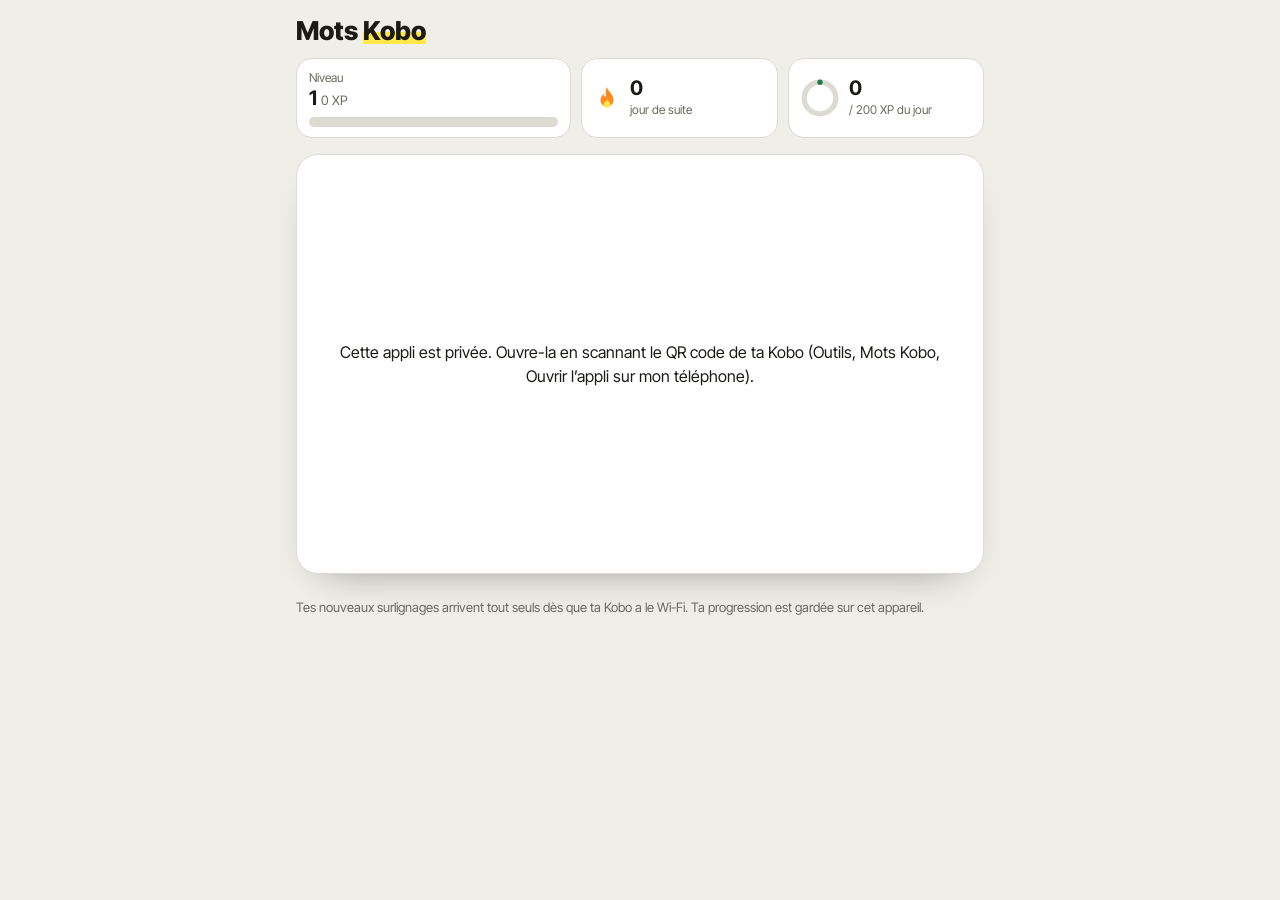
==== index.html @ 30775fd0 "Mots Kobo : index.html" ====
<!DOCTYPE html>
<html lang="fr">
<head>
<meta charset="utf-8">
<meta name="viewport" content="width=device-width, initial-scale=1, viewport-fit=cover">
<meta name="apple-mobile-web-app-capable" content="yes">
<meta name="theme-color" content="#ffe94a">
<meta name="apple-mobile-web-app-title" content="Mots Kobo">
<meta name="apple-mobile-web-app-status-bar-style" content="default">
<link rel="apple-touch-icon" href="icon-180.png">
<link rel="icon" href="icon-180.png">
<title>Mots Kobo</title>
<link rel="stylesheet" href="https://fonts.googleapis.com/css2?family=Literata:opsz,wght@7..72,400;7..72,700&family=Inter+Tight:wght@400;600;800&display=swap">
<style>
/* VOICE: joyeux et rapide, comme un jeu de poche
   IDEA: le feutre fluo du lecteur : chaque bonne réponse surligne un peu plus la page
   PICTURE: la carte de jeu en grand, barre d'XP comme un trait de surligneur
   COLOUR and TYPE: papier blanc, graphite, fluo jaune, vert/rouge pour juste/faux ; Literata + Inter Tight
   LAYOUT: en-tête niveau/série/objectif, tuiles de jeux, puis l'écran de jeu en plein */
:root{color-scheme:light dark;--bg:light-dark(#efeee9,#141412);--card:light-dark(#fff,#1f1f1c);--ink:light-dark(#1b1a17,#f1efe7);--soft:light-dark(#6b6960,#a19f95);--line:light-dark(#dcdad2,#34332e);--hl:light-dark(#ffe94a,#e6cf2a);--ok:light-dark(#1d7a4f,#5fd39a);--ko:light-dark(#c0362c,#ff8a80);--sh:0 18px 40px -26px rgba(0,0,0,.45)}
*{box-sizing:border-box;min-width:0;-webkit-tap-highlight-color:transparent}
body{margin:0;background:var(--bg);color:var(--ink);font:16px/1.5 "Inter Tight",system-ui,sans-serif;overflow-x:clip;padding:env(safe-area-inset-top) env(safe-area-inset-right) env(safe-area-inset-bottom) env(safe-area-inset-left)}
.wrap{max-width:720px;margin:0 auto;padding:18px 16px 40px}
button{font:inherit;color:inherit}
button:focus-visible,input:focus-visible{outline:3px solid var(--hl);outline-offset:2px}
.top{display:flex;align-items:center;gap:12px;margin-bottom:14px}
.logo{font:800 26px/1 "Inter Tight";margin:0;flex:1}.logo span{background:linear-gradient(transparent 55%,var(--hl) 55% 92%,transparent 92%)}
.home-btn{min-height:44px;padding:0 14px;border-radius:999px;border:1px solid var(--line);background:var(--card);cursor:pointer;font-weight:600}
.hud{display:grid;grid-template-columns:1.4fr 1fr 1fr;gap:10px;margin-bottom:16px}
.pill{background:var(--card);border:1px solid var(--line);border-radius:16px;padding:10px 12px;display:flex;align-items:center;gap:10px}
.pill b{font-size:20px;line-height:1}.pill small{display:block;color:var(--soft);font-size:12px}
.xpbar{height:10px;border-radius:6px;background:var(--line);overflow:hidden;margin-top:6px}.xpbar i{display:block;height:100%;background:var(--hl);border-radius:6px;transition:width .5s}
.ring{width:38px;height:38px;flex:none}
.banner{background:var(--hl);color:#1b1a17;border-radius:12px;padding:10px 14px;margin-bottom:14px;font-weight:600;font-size:14px}
.games{display:grid;grid-template-columns:repeat(2,minmax(0,1fr));gap:12px}
.game{position:relative;text-align:left;border:1px solid var(--line);background:var(--card);border-radius:20px;padding:18px 16px 16px;min-height:132px;cursor:pointer;box-shadow:var(--sh);display:flex;flex-direction:column;gap:6px}
.game svg{width:34px;height:34px}
.game b{font-size:19px}.game small{color:var(--soft);font-size:14px;line-height:1.35}
.game .tag{position:absolute;top:14px;right:14px;background:var(--ink);color:var(--bg);font-size:12px;font-weight:800;border-radius:999px;padding:3px 9px}
.game.big{grid-column:1/-1;background:var(--hl);color:#1b1a17;border-color:transparent;min-height:120px}
.game.big small{color:#4a4630}
.card{background:var(--card);border:1px solid var(--line);border-radius:22px;box-shadow:var(--sh);padding:clamp(18px,5vw,30px);min-height:420px;display:flex;flex-direction:column;gap:14px;position:relative;overflow:hidden}
.meta{display:flex;justify-content:space-between;gap:10px;color:var(--soft);font-size:13px;flex-wrap:wrap;align-items:center}
.word{font:700 clamp(34px,9vw,50px)/1.05 Literata,serif;margin:4px 0 0;display:flex;align-items:center;gap:10px;flex-wrap:wrap}
.fr-q{font:700 clamp(24px,6vw,32px)/1.2 "Inter Tight";margin:4px 0 0}
.say{display:inline-grid;place-items:center;width:44px;height:44px;border-radius:50%;border:1px solid var(--line);background:var(--card);cursor:pointer}
.ctx{font:400 17px/1.6 Literata,serif;margin:0}
mark{background:linear-gradient(transparent 12%,var(--hl) 12% 90%,transparent 90%);color:#1b1a17;padding:0 2px}
.blank{display:inline-block;min-width:4.5em;border-bottom:2px solid var(--ink)}
.opts{display:grid;gap:8px}
.opt{text-align:left;font-size:16px;line-height:1.35;padding:13px 16px;min-height:50px;border-radius:14px;border:1px solid var(--line);background:var(--card);cursor:pointer;transition:transform .08s}
.opt:active{transform:scale(.98)}
.opt.right{border-color:var(--ok);box-shadow:inset 0 0 0 2px var(--ok);background:color-mix(in srgb,var(--ok) 12%,var(--card))}
.opt.wrong{border-color:var(--ko);box-shadow:inset 0 0 0 2px var(--ko);animation:shake .3s}
@keyframes shake{25%{transform:translateX(-5px)}75%{transform:translateX(5px)}}
.btn{min-height:50px;padding:0 18px;border-radius:999px;border:1px solid var(--line);background:var(--card);cursor:pointer;font-weight:600;font-size:16px;flex:1 1 140px}
.btn.main{background:var(--ink);color:var(--bg);border-color:var(--ink)}
.btn.good{border-color:var(--ok);color:var(--ok)}.btn.bad{border-color:var(--ko);color:var(--ko)}
.row{display:flex;gap:10px;flex-wrap:wrap;margin-top:auto}
.back{border-top:1px dashed var(--line);padding-top:12px}
.ici{font:700 21px/1.3 "Inter Tight";margin:0 0 6px}.ici small{display:block;font:600 12px "Inter Tight";color:var(--soft);margin-bottom:2px}
.senses{margin:0;padding-left:18px;color:var(--soft);font-size:15px}.senses i{color:var(--ink)}
.timer{height:8px;border-radius:5px;background:var(--line);overflow:hidden}.timer i{display:block;height:100%;background:var(--ink);transition:width .25s linear}
.combo{font-weight:800;font-size:15px;padding:3px 10px;border-radius:999px;background:var(--hl);color:#1b1a17}
.big-n{font:800 clamp(56px,16vw,88px)/1 "Inter Tight";margin:0;text-align:center}
.center{text-align:center}
.pairs{display:grid;grid-template-columns:repeat(2,minmax(0,1fr));gap:10px}
.tile{min-height:64px;padding:10px 12px;border-radius:14px;border:1px solid var(--line);background:var(--card);cursor:pointer;font-size:15px;line-height:1.25;transition:opacity .3s,transform .3s}
.tile.en{font:700 18px Literata,serif}
.tile.sel{box-shadow:inset 0 0 0 3px var(--ink)}
.tile.gone{opacity:0;transform:scale(.85);pointer-events:none}
.tile.miss{animation:shake .3s;box-shadow:inset 0 0 0 2px var(--ko)}
.dots{display:inline-flex;gap:3px}.dots i{width:7px;height:7px;border-radius:50%;background:var(--line)}.dots i.on{background:var(--ink)}
.search{width:100%;font:16px "Inter Tight";min-height:48px;padding:0 14px;border-radius:14px;border:1px solid var(--line);background:var(--card);color:var(--ink);margin-bottom:10px}
details.item{background:var(--card);border:1px solid var(--line);border-radius:14px;padding:12px 16px;margin-bottom:8px}
details.item summary{cursor:pointer;display:flex;justify-content:space-between;gap:12px;align-items:baseline;list-style:none}
details.item summary::-webkit-details-marker{display:none}
details.item summary b{font:700 18px Literata,serif}details.item summary span{color:var(--soft);font-size:14px;text-align:right}
.missed{margin:0;padding:0;list-style:none;text-align:left}.missed li{padding:6px 0;border-bottom:1px solid var(--line)}
.foot{color:var(--soft);font-size:13px;margin-top:24px}
.fx{position:fixed;inset:0;pointer-events:none;overflow:hidden;z-index:9}
.fx i{position:absolute;top:-12px;width:9px;height:14px;border-radius:2px;animation:fall 1.6s ease-in forwards}
@keyframes fall{to{transform:translateY(105vh) rotate(540deg);opacity:.8}}
.float{position:absolute;right:20px;top:16px;font-weight:800;color:var(--ok);animation:up .8s ease-out forwards}
@keyframes up{from{opacity:1;transform:none}to{opacity:0;transform:translateY(-28px)}}
@media(max-width:420px){.hud{grid-template-columns:1fr 1fr}.hud .pill:first-child{grid-column:1/-1}}
@media(prefers-reduced-motion:reduce){*{animation:none!important;transition:none!important}}
</style>
</head>
<body>
<div class="wrap">
  <div class="top"><h1 class="logo">Mots <span>Kobo</span></h1><button class="home-btn" id="home" hidden>Accueil</button></div>
  <div id="banner"></div>
  <div class="hud" id="hud"></div>
  <main id="view"><div class="card"><p class="center" style="margin:auto">Chargement de tes mots…</p></div></main>
  <p class="foot" id="foot">Tes nouveaux surlignages arrivent tout seuls dès que ta Kobo a le Wi-Fi. Ta progression est gardée sur cet appareil.</p>
</div>
<div class="fx" id="fx"></div>
<script>
{
const ICO={
 say:'<svg width="20" height="20" viewBox="0 0 24 24" fill="none" stroke="currentColor" stroke-width="2" stroke-linecap="round"><path d="M4 9v6h4l5 4V5L8 9z" fill="currentColor"/><path d="M16.5 8.5a5 5 0 0 1 0 7M19 6a8.5 8.5 0 0 1 0 12"/></svg>',
 bolt:'<svg viewBox="0 0 24 24"><path d="M13 2 4 14h7l-1 8 9-12h-7z" fill="currentColor"/></svg>',
 pairs:'<svg viewBox="0 0 24 24" fill="none" stroke="currentColor" stroke-width="2"><rect x="3" y="4" width="8" height="11" rx="2"/><rect x="13" y="9" width="8" height="11" rx="2" fill="var(--hl)"/></svg>',
 gap:'<svg viewBox="0 0 24 24" fill="none" stroke="currentColor" stroke-width="2" stroke-linecap="round"><path d="M3 7h6M15 7h6M3 12h4M17 12h4M3 17h18"/><path d="M9 12h6" stroke="var(--hl)" stroke-width="4"/></svg>',
 cards:'<svg viewBox="0 0 24 24" fill="none" stroke="currentColor" stroke-width="2"><rect x="4" y="6" width="14" height="14" rx="2"/><path d="M8 3h11a2 2 0 0 1 2 2v11"/></svg>',
 list:'<svg viewBox="0 0 24 24" fill="none" stroke="currentColor" stroke-width="2" stroke-linecap="round"><path d="M8 6h13M8 12h13M8 18h13M3 6h.01M3 12h.01M3 18h.01"/></svg>',
 flame:'<svg width="26" height="26" viewBox="0 0 24 24"><path d="M12 2c1 4 6 6 6 12a6 6 0 0 1-12 0c0-3 2-5 3-6 0 2 1 3 2 3 0-3-1-6 1-9z" fill="#ff8a1f"/><path d="M12 13c1 2 3 3 3 5a3 3 0 0 1-6 0c0-1 1-2 1-3 1 1 2 0 2-2z" fill="#ffe94a"/></svg>'
};
const DAY=864e5,GAPS=[0,1,2,4,8,16,32],GOAL=200,LS='motsKobo.v2';
let WORDS=[],PROG={},ST={xp:0,days:{},best:{}},offline=false;
const $=id=>document.getElementById(id),view=$('view');
const esc=s=>String(s??'').replace(/[&<>"]/g,c=>({'&':'&amp;','<':'&lt;','>':'&gt;','"':'&quot;'}[c]));
const shuffle=a=>{a=a.slice();for(let i=a.length-1;i>0;i--){const j=Math.floor(Math.random()*(i+1));[a[i],a[j]]=[a[j],a[i]]}return a};
const today=()=>new Date().toISOString().slice(0,10);
const fmtD=d=>{try{return new Date(d).toLocaleDateString('fr-FR',{day:'numeric',month:'short'})}catch(e){return d}};
const P=w=>PROG[w.w]||{box:0,due:0};
const mean=w=>w.i||(w.t&&w.t[0]?w.t[0][1]:'?');
const ctxHTML=(w,blank)=>w.c?esc(w.c).replace(/&lt;&lt;(.*?)&gt;&gt;/,(m,x)=>blank?'<span class="blank">&nbsp;</span>':'<mark>'+x+'</mark>'):'<i style="color:var(--soft)">Phrase pas encore retrouvée.</i>';
const dots=b=>'<span class="dots">'+[1,2,3,4,5,6].map(i=>'<i class="'+(i<=b?'on':'')+'"></i>').join('')+'</span>';
function speak(t){try{const u=new SpeechSynthesisUtterance(t);u.lang='en-GB';u.rate=.9;speechSynthesis.cancel();speechSynthesis.speak(u)}catch(e){}}
/* ---------- stockage : Kobo d'abord, copie locale en secours ---------- */
function local(k,v){try{if(v===undefined)return JSON.parse(localStorage.getItem(LS+k)||'null');localStorage.setItem(LS+k,JSON.stringify(v))}catch(e){return null}}
function setOffline(b){offline=b;$('banner').innerHTML=b?'<div class="banner">Hors connexion : tu joues avec tes mots enregistrés.</div>':''}
const saveStats=()=>local('stats',ST);
const send=()=>{};
function setProg(w,good){const p=P(w),b=good?Math.min(p.box+1,6):0;PROG[w.w]={box:b,due:good?Date.now()+GAPS[b]*DAY:Date.now()};local('prog',PROG)}
/* ---------- XP, niveaux, série ---------- */
const level=xp=>Math.floor(Math.sqrt(xp/40))+1, lvlXP=l=>40*(l-1)**2;
function streak(){let n=0,d=new Date();if(!ST.days[today()])d=new Date(Date.now()-DAY);while(ST.days[d.toISOString().slice(0,10)]){n++;d=new Date(d-DAY)}return n}
function gain(n,el){const before=level(ST.xp);ST.xp+=n;ST.days[today()]=(ST.days[today()]||0)+n;saveStats();hud();
  if(el){const f=document.createElement('span');f.className='float';f.textContent='+'+n;el.appendChild(f);setTimeout(()=>f.remove(),800)}
  if(level(ST.xp)>before)confetti('Niveau '+level(ST.xp)+' !')}
function confetti(msg){const fx=$('fx'),cols=['#ffe94a','#ff8a1f','#5fd39a','#6aa8ff','#ff6b9a'];for(let i=0;i<60;i++){const c=document.createElement('i');c.style.left=Math.random()*100+'vw';c.style.background=cols[i%5];c.style.animationDelay=Math.random()*.4+'s';fx.appendChild(c);setTimeout(()=>c.remove(),2200)}
  if(msg){const b=document.createElement('div');b.className='banner';b.style.cssText='position:fixed;left:50%;top:20px;transform:translateX(-50%);z-index:10;box-shadow:var(--sh)';b.textContent=msg;document.body.appendChild(b);setTimeout(()=>b.remove(),2200)}}
function hud(){const xp=ST.xp,l=level(xp),a=lvlXP(l),b=lvlXP(l+1),pc=Math.round((xp-a)/(b-a)*100),dt=ST.days[today()]||0,g=Math.min(dt/GOAL,1);
  const C=2*Math.PI*15;
  $('hud').innerHTML='<div class="pill"><div style="flex:1"><small>Niveau</small><b>'+l+'</b> <span style="color:var(--soft);font-size:13px">'+xp+' XP</span><div class="xpbar"><i style="width:'+pc+'%"></i></div></div></div>'+
   '<div class="pill">'+ICO.flame+'<div><b>'+streak()+'</b><small>jour'+(streak()>1?'s':'')+' de suite</small></div></div>'+
   '<div class="pill"><svg class="ring" viewBox="0 0 36 36"><circle cx="18" cy="18" r="15" fill="none" stroke="var(--line)" stroke-width="5"/><circle cx="18" cy="18" r="15" fill="none" stroke="var(--ok)" stroke-width="5" stroke-linecap="round" stroke-dasharray="'+(C*g)+' '+C+'" transform="rotate(-90 18 18)"/></svg><div><b>'+Math.min(dt,GOAL)+'</b><small>/ '+GOAL+' XP du jour</small></div></div>'}
/* ---------- accueil ---------- */
function home(){$('home').hidden=true;hud();const due=WORDS.filter(w=>P(w).due<=Date.now()).length;
  const tiles=[['flash','big',ICO.bolt,'Défi éclair','60 secondes, un max de bonnes réponses. Les séries font monter le multiplicateur.',ST.best.flash?'Record '+ST.best.flash:''],
   ['pairs','',ICO.pairs,'Paires','Associe 5 mots à leur traduction, le plus vite possible.',ST.best.pairs?'Record '+ST.best.pairs+' s':''],
   ['cloze','',ICO.gap,'Phrase à trous','Retrouve le mot dans la phrase de ton livre.',''],
   ['cards','',ICO.cards,'Fiches','Révision espacée : les mots ratés reviennent plus souvent.',due?due+' à revoir':''],
   ['list','',ICO.list,'Mes mots',WORDS.length+' mots de tes livres, avec recherche.','']];
  view.innerHTML='<div class="games">'+tiles.map(t=>'<button class="game '+t[1]+'" data-g="'+t[0]+'">'+t[2]+'<b>'+t[3]+'</b><small>'+t[4]+'</small>'+(t[5]?'<span class="tag">'+t[5]+'</span>':'')+'</button>').join('')+'</div>';
  view.querySelectorAll('.game').forEach(b=>b.onclick=()=>GAMES[b.dataset.g]());}
function inGame(){$('home').hidden=false;try{window.scrollTo(0,0)}catch(e){}}
$('home').onclick=()=>{stopTimers();home()};
let timers=[];const stopTimers=()=>{timers.forEach(clearInterval);timers=[]};
const weak=()=>{const a=shuffle(WORDS);a.sort((x,y)=>P(x).box-P(y).box);return a};
const pick=(n=15)=>{const a=weak();return a[Math.floor(Math.random()*Math.min(n,a.length))]};
function backHTML(w){return '<div class="back"><p class="ici"><small>Sens ici</small>'+esc(mean(w))+'</p>'+(w.t&&w.t.length?'<ul class="senses">'+w.t.map(t=>'<li><i>'+esc(t[0])+'</i> · '+esc(t[1])+'</li>').join('')+'</ul>':'')+'</div>'}
/* ---------- Défi éclair ---------- */
function flash(){inGame();let left=60,score=0,combo=0,missed=[],t0=Date.now(),cur;
  const mult=()=>combo>=6?3:combo>=3?2:1;
  function q(){cur=pick(25);const dir=Math.random()<.6?'en':'fr';const others=shuffle(WORDS.filter(x=>x.w.toLowerCase()!==cur.w.toLowerCase()&&mean(x)!==mean(cur))).slice(0,3);const opts=shuffle([cur,...others]);
    view.innerHTML='<div class="card"><div class="timer"><i id="tb" style="width:'+(left/60*100)+'%"></i></div><div class="meta"><span id="tl">'+left+' s</span><span>'+(mult()>1?'<span class="combo">x'+mult()+'</span> ':'')+'<b id="sc">'+score+'</b> pts</span></div>'+
     (dir==='en'?'<p class="word">'+esc(cur.w)+'</p><p class="ctx" style="color:var(--soft);font-size:15px">Quel est le sens ?</p>':'<p class="fr-q">'+esc(mean(cur))+'</p><p class="ctx" style="color:var(--soft);font-size:15px">Quel mot anglais ?</p>')+
     '<div class="opts">'+opts.map((o,i)=>'<button class="opt" data-i="'+i+'">'+esc(dir==='en'?mean(o):o.w)+'</button>').join('')+'</div></div>';
    view.querySelectorAll('.opt').forEach(b=>b.onclick=()=>{if(view.querySelector('.opt.right'))return;const good=opts[+b.dataset.i]===cur;
      view.querySelectorAll('.opt').forEach(x=>{if(opts[+x.dataset.i]===cur)x.classList.add('right')});
      if(good){combo++;const pts=10*mult();score+=pts;gain(pts,view.querySelector('.card'))}else{combo=0;b.classList.add('wrong');left=Math.max(0,left-3);missed.push(cur)}
      setProg(cur,good);setTimeout(()=>left>0&&q(),good?350:900)})}
  q();
  timers.push(setInterval(()=>{left=Math.max(0,60-Math.floor((Date.now()-t0)/1000)-missed.length*3);const tb=$('tb'),tl=$('tl');if(tb)tb.style.width=(left/60*100)+'%';if(tl)tl.textContent=left+' s';if(left<=0){stopTimers();end()}},250));
  function end(){const rec=score>(ST.best.flash||0);if(rec){ST.best.flash=score;saveStats();confetti('Nouveau record !')}
    const uniq=[...new Map(missed.map(w=>[w.w,w])).values()];
    view.innerHTML='<div class="card center"><p style="color:var(--soft);margin:0">Score</p><p class="big-n">'+score+'</p><p style="margin:0">'+(rec?'Nouveau record !':'Record : '+(ST.best.flash||0))+'</p>'+
     (uniq.length?'<p class="ici" style="margin-top:10px"><small>À revoir</small></p><ul class="missed">'+uniq.map(w=>'<li><b>'+esc(w.w)+'</b> · '+esc(mean(w))+'</li>').join('')+'</ul>':'<p>Aucune erreur, bravo.</p>')+
     '<div class="row"><button class="btn" id="hm">Accueil</button><button class="btn main" id="re">Rejouer</button></div></div>';
    $('re').onclick=flash;$('hm').onclick=home}}
/* ---------- Paires ---------- */
function pairs(){inGame();const set=[];for(const w of weak()){if(set.length>=5)break;if(!set.some(s=>mean(s)===mean(w)||s.w.toLowerCase()===w.w.toLowerCase()))set.push(w)}
  const L=shuffle(set),R=shuffle(set);let sel=null,done=0,errors=0;const t0=Date.now();
  view.innerHTML='<div class="card"><div class="meta"><span>Touche un mot puis sa traduction</span><span id="pt">0 s</span></div><div class="pairs">'+
   L.map((w,i)=>'<button class="tile en" data-s="L" data-i="'+i+'">'+esc(w.w)+'</button><button class="tile" data-s="R" data-i="'+i+'">'+esc(mean(R[i]))+'</button>').join('')+'</div></div>';
  timers.push(setInterval(()=>{const e=$('pt');if(e)e.textContent=Math.floor((Date.now()-t0)/1000)+' s'},500));
  view.querySelectorAll('.tile').forEach(t=>t.onclick=()=>{
    if(!sel||sel.dataset.s===t.dataset.s){view.querySelectorAll('.tile.sel').forEach(x=>x.classList.remove('sel'));sel=t;t.classList.add('sel');if(t.dataset.s==='L')speak(L[+t.dataset.i].w);return}
    const a=sel.dataset.s==='L'?L[+sel.dataset.i]:R[+sel.dataset.i],b=t.dataset.s==='L'?L[+t.dataset.i]:R[+t.dataset.i];
    if(a===b){[sel,t].forEach(x=>x.classList.add('gone'));done++;gain(10,view.querySelector('.card'));setProg(a,true)}
    else{errors++;[sel,t].forEach(x=>{x.classList.add('miss');setTimeout(()=>x.classList.remove('miss'),400)});setProg(a,false)}
    sel.classList.remove('sel');sel=null;
    if(done===set.length){stopTimers();const s=Math.max(1,Math.round((Date.now()-t0)/1000)),rec=ST.best.pairs==null||s<ST.best.pairs;if(rec){ST.best.pairs=s;saveStats()}confetti(rec?'Record : '+s+' s':'');
      setTimeout(()=>{view.innerHTML='<div class="card center"><p style="color:var(--soft);margin:0">Temps</p><p class="big-n">'+s+' s</p><p>'+errors+' erreur'+(errors>1?'s':'')+(rec?' · nouveau record !':' · record '+ST.best.pairs+' s')+'</p><ul class="missed">'+set.map(w=>'<li><b>'+esc(w.w)+'</b> · '+esc(mean(w))+'</li>').join('')+'</ul><div class="row"><button class="btn" id="hm">Accueil</button><button class="btn main" id="re">Rejouer</button></div></div>';$('re').onclick=pairs;$('hm').onclick=home},500)}})}
/* ---------- Phrase à trous ---------- */
function cloze(){inGame();const pool=weak().filter(w=>w.c);if(pool.length<4)return list();const w=pool[Math.floor(Math.random()*Math.min(12,pool.length))];
  const others=shuffle(pool.filter(x=>x.w.toLowerCase()!==w.w.toLowerCase())).slice(0,3),opts=shuffle([w,...others]);
  view.innerHTML='<div class="card"><div class="meta"><span>'+esc(w.b)+'</span>'+dots(P(w).box)+'</div><p class="ici"><small>Quel mot manque ? Indice : '+esc(mean(w))+'</small></p><p class="ctx" id="cx">'+ctxHTML(w,true)+'</p><div class="opts">'+opts.map((o,i)=>'<button class="opt" data-i="'+i+'">'+esc(o.w)+'</button>').join('')+'</div><div id="af"></div></div>';
  view.querySelectorAll('.opt').forEach(b=>b.onclick=()=>{if(view.querySelector('.opt.right'))return;const good=opts[+b.dataset.i]===w;
    view.querySelectorAll('.opt').forEach(x=>{if(opts[+x.dataset.i]===w)x.classList.add('right')});if(!good)b.classList.add('wrong');else gain(10,view.querySelector('.card'));
    setProg(w,good);$('cx').innerHTML=ctxHTML(w);speak(w.w);
    $('af').innerHTML=backHTML(w)+'<div class="row" style="margin-top:12px"><button class="btn main" id="nx">Suivante</button></div>';$('nx').onclick=cloze})}
/* ---------- Fiches (révision espacée) ---------- */
let queue=[];
function cards(){inGame();queue=shuffle(WORDS.filter(w=>P(w).due<=Date.now())).sort((a,b)=>P(a).box-P(b).box);card()}
function card(flipped){
  if(!queue.length){view.innerHTML='<div class="card center"><p class="big-n">✓</p><p>Tout est revu pour aujourd’hui.</p><div class="row"><button class="btn" id="hm">Accueil</button><button class="btn main" id="mo">10 fiches de plus</button></div></div>';$('hm').onclick=home;$('mo').onclick=()=>{queue=weak().slice(0,10);card()};return}
  const w=queue[0];
  view.innerHTML='<div class="card"><div class="meta"><span>'+esc(w.b)+' · '+fmtD(w.d)+'</span>'+dots(P(w).box)+'</div><p class="word">'+esc(w.w)+' <button class="say" aria-label="Écouter">'+ICO.say+'</button></p><p class="ctx">'+ctxHTML(w)+'</p>'+
   (flipped?backHTML(w)+'<div class="row"><button class="btn bad" id="no">Je ne savais pas</button><button class="btn good" id="yes">Je savais</button></div>':'<div class="row"><button class="btn main" id="sh">Voir la traduction</button></div>')+
   '<small style="color:var(--soft)">'+queue.length+' fiche'+(queue.length>1?'s':'')+'</small></div>';
  view.querySelector('.say').onclick=()=>speak(w.w);
  if(!flipped){$('sh').onclick=()=>card(true);return}
  $('yes').onclick=()=>{setProg(w,true);gain(5,view.querySelector('.card'));queue.shift();card()};
  $('no').onclick=()=>{setProg(w,false);queue.push(queue.shift());card()}}
/* ---------- Liste ---------- */
function list(){inGame();view.innerHTML='<input class="search" id="q" type="search" placeholder="Chercher un mot ou une traduction"><div id="it"></div>';
  const draw=s=>{s=s.toLowerCase();const r=WORDS.filter(w=>!s||(w.w+' '+mean(w)+' '+(w.t||[]).map(t=>t[1]).join(' ')).toLowerCase().includes(s));
    $('it').innerHTML=r.map(w=>'<details class="item"><summary><b>'+esc(w.w)+'</b><span>'+esc(mean(w))+'<br>'+dots(P(w).box)+'</span></summary><p class="ctx" style="margin:10px 0">'+ctxHTML(w)+'</p>'+backHTML(w)+'<p class="meta">'+esc(w.b)+' · '+fmtD(w.d)+'</p></details>').join('')||'<p style="color:var(--soft)">Aucun mot.</p>'};
  $('q').oninput=e=>draw(e.target.value);draw('')}
const GAMES={flash,pairs,cloze,cards,list};
/* ---------- démarrage ---------- */
const obj=x=>x&&!Array.isArray(x)&&typeof x==='object'?x:{};
function source(){const h=location.hostname,m=h.match(/^([^.]+)\.github\.io$/i),repo=location.pathname.split('/').filter(Boolean)[0];
  return m&&repo?'https://api.github.com/repos/'+m[1]+'/'+repo+'/contents/words.enc':'words.enc'}
/* clé : dans l'adresse (#k=…), copiée dans l'appareil */
function getKey(){const m=location.hash.match(/k=([A-Za-z0-9_-]+)/);return m?m[1]:local('key')}
const b64=s=>Uint8Array.from(atob(s),c=>c.charCodeAt(0));
const b64u=s=>b64(s.replace(/-/g,'+').replace(/_/g,'/')+'='.repeat((4-s.length%4)%4));
const enc=new TextEncoder();
const cat=(...a)=>{const o=new Uint8Array(a.reduce((n,x)=>n+x.length,0));let i=0;for(const x of a){o.set(x,i);i+=x.length}return o};
async function hmac(k,d){const key=await crypto.subtle.importKey('raw',k,{name:'HMAC',hash:'SHA-256'},false,['sign']);return new Uint8Array(await crypto.subtle.sign('HMAC',key,d))}
const hex=b=>[...b].map(x=>x.toString(16).padStart(2,'0')).join('');
async function decrypt(box,keyStr){const K=b64u(keyStr),N=b64(box.n),C=b64(box.c),Ke=await hmac(K,enc.encode('enc')),Km=await hmac(K,enc.encode('mac'));
  if(hex(await hmac(Km,cat(N,C)))!==box.m)throw new Error('cle');
  const n=Math.ceil(C.length/32),ks=await Promise.all(Array.from({length:n},(_,i)=>hmac(Ke,cat(N,new Uint8Array([i>>>24&255,i>>>16&255,i>>>8&255,i&255])))));
  const P=new Uint8Array(C.length);for(let i=0;i<C.length;i++)P[i]=C[i]^ks[i>>5][i&31];
  const txt=P[0]===0x1f&&P[1]===0x8b?await new Response(new Blob([P]).stream().pipeThrough(new DecompressionStream('gzip'))).text():new TextDecoder().decode(P);return JSON.parse(txt)}
let badKey=false;
async function fetchWords(){const key=getKey();if(!key){badKey=true;throw 0}
  const u=source(),api=u.startsWith('http');let r=await fetch(u+(api?'?t='+Date.now():''),{cache:'no-store',headers:api?{Accept:'application/vnd.github.raw+json'}:{}});
  if(!r.ok)r=await fetch('words.enc?t='+Date.now(),{cache:'no-store'});if(!r.ok)throw 0;
  const box=await r.json();try{const d=await decrypt(box,key);local('key',key);return d}catch(e){badKey=true;throw e}}
let lastCount=(local('words')||[]).length;
async function load(quiet){
  PROG=obj(local('prog'));const ls=obj(local('stats'));ST={xp:ls.xp||0,days:obj(ls.days),best:obj(ls.best)};
  badKey=false;try{const d=await fetchWords();const ws=(d.words||[]).filter(w=>w&&w.w);if(!ws.length&&WORDS.length)throw 0;
    const added=lastCount&&ws.length>lastCount?ws.length-lastCount:0;WORDS=ws;lastCount=ws.length;local('words',WORDS);setOffline(false);
    if(d.updated)$('foot').textContent='Mots mis à jour le '+new Date(d.updated).toLocaleString('fr-FR',{day:'numeric',month:'long',hour:'2-digit',minute:'2-digit'})+' depuis ta Kobo. Ta progression est gardée sur cet appareil.';
    if(added)confetti(added+' nouveau'+(added>1?'x':'')+' mot'+(added>1?'s':'')+' !')}
  catch(e){if(!WORDS.length&&!badKey){WORDS=local('words')||[];lastCount=WORDS.length}if(!badKey||WORDS.length)setOffline(true)}
  if(quiet&&!$('home').hidden)return;
  if(!WORDS.length){view.innerHTML='<div class="card center"><p style="margin:auto">'+(badKey?'Cette appli est privée. Ouvre-la en scannant le QR code de ta Kobo (Outils, Mots Kobo, Ouvrir l’appli sur mon téléphone).':'Tes mots arrivent : la toute première fois, GitHub met une minute à tout mettre en ligne. Rouvre l’appli dans un instant.')+'</p></div>';hud();return}
  home()}
document.addEventListener('visibilitychange',()=>{if(document.visibilityState==='visible')load(true)});
if('serviceWorker' in navigator){try{navigator.serviceWorker.register('sw.js').catch(()=>{})}catch(e){}}
load();
}
</script>
</body>
</html>
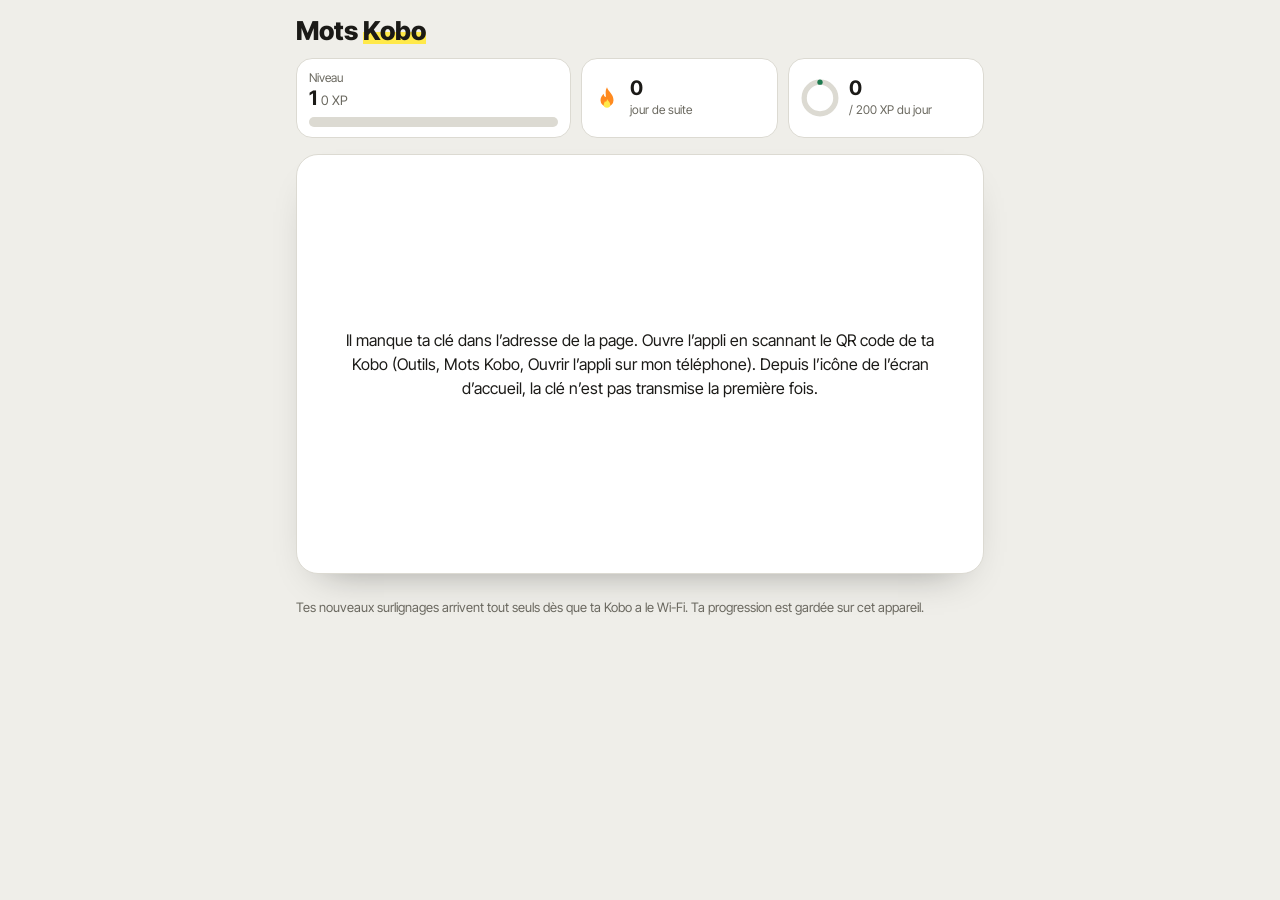
==== commit a16be617: "Mots Kobo : message précis quand les mots ne s'ouvrent pas - Distingue clé absente de l'adresse, clé" ====
--- a/index.html
+++ b/index.html
@@ -83,6 +83,41 @@
 @keyframes fall{to{transform:translateY(105vh) rotate(540deg);opacity:.8}}
 .float{position:absolute;right:20px;top:16px;font-weight:800;color:var(--ok);animation:up .8s ease-out forwards}
 @keyframes up{from{opacity:1;transform:none}to{opacity:0;transform:translateY(-28px)}}
+.game.wide{grid-column:1/-1;min-height:96px}
+.langs{display:flex;background:var(--card);border:1px solid var(--line);border-radius:999px;padding:4px;gap:4px;margin-bottom:12px}
+.langs button{flex:1;border:0;background:none;border-radius:999px;min-height:44px;cursor:pointer;font-weight:700;font-size:15px;color:var(--soft)}
+.langs button[aria-pressed="true"]{background:var(--ink);color:var(--bg)}
+.langs small{font-weight:500;opacity:.75}
+.grades{display:grid;grid-template-columns:repeat(4,minmax(0,1fr));gap:8px;margin-top:auto}
+.grade{min-height:60px;border-radius:14px;border:1px solid var(--line);background:var(--card);cursor:pointer;font-weight:700;font-size:15px;display:grid;place-content:center;gap:2px;line-height:1.15;padding:6px 4px}
+.grade small{font-weight:500;color:var(--soft);font-size:12px}
+.grade.g1{border-color:var(--ko);color:var(--ko)}.grade.g4{border-color:var(--ok);color:var(--ok)}
+.new-tag{font-size:12px;font-weight:800;border-radius:999px;padding:2px 8px;background:var(--hl);color:#1b1a17}
+.typein{width:100%;font:700 24px Literata,serif;min-height:58px;padding:0 16px;border-radius:14px;border:2px solid var(--line);background:var(--card);color:var(--ink);text-align:center}
+.typein.ok{border-color:var(--ok)}.typein.ko{border-color:var(--ko);animation:shake .3s}
+.hint{font:700 22px/1.3 Literata,serif;letter-spacing:.14em;text-align:center;margin:0;color:var(--soft);word-break:break-word}
+.verdict{text-align:center;font-weight:700;margin:0;min-height:1.5em}
+.big-say{width:88px!important;height:88px!important;margin:6px auto 0}.big-say svg{width:34px;height:34px}
+.stats{display:grid;gap:14px}
+.panel{background:var(--card);border:1px solid var(--line);border-radius:20px;padding:16px;display:grid;gap:12px;box-shadow:var(--sh)}
+.panel h2{font:800 17px "Inter Tight";margin:0}.panel p{margin:0}
+.kpis{display:grid;grid-template-columns:repeat(3,minmax(0,1fr));gap:10px}
+.kpi b{display:block;font:800 28px/1.05 "Inter Tight";font-variant-numeric:tabular-nums}.kpi small{color:var(--soft);font-size:12px}
+.heat-wrap{overflow-x:auto}
+.heat{display:grid;grid-auto-flow:column;grid-template-rows:repeat(7,13px);grid-auto-columns:13px;gap:3px;width:max-content}
+.heat i{border-radius:3px;background:var(--line)}
+.heat i.l1{background:color-mix(in srgb,var(--hl) 35%,var(--line))}.heat i.l2{background:color-mix(in srgb,var(--hl) 70%,var(--line))}.heat i.l3{background:var(--hl)}.heat i.l4{background:#ff8a1f}.heat i.now{outline:2px solid var(--ink);outline-offset:-1px}
+.stack{display:flex;height:14px;border-radius:7px;overflow:hidden;background:var(--line)}.stack i{display:block;height:100%}
+.legend{display:flex;flex-wrap:wrap;gap:12px;font-size:13px;color:var(--soft)}.legend span::before{content:"";display:inline-block;width:10px;height:10px;border-radius:3px;margin-right:5px;background:var(--c);vertical-align:-1px}
+.fc{display:grid;grid-template-columns:repeat(7,minmax(0,1fr));gap:6px;height:120px}
+.fc div{display:flex;flex-direction:column;align-items:center;justify-content:flex-end;gap:4px;font-size:12px;color:var(--soft);min-height:0}
+.fc div i{width:100%;max-width:34px;border-radius:6px 6px 2px 2px;background:var(--ink)}.fc div:first-child i{background:var(--hl)}
+.fc div b{color:var(--ink);font-size:13px;font-variant-numeric:tabular-nums}
+.books{width:100%;border-collapse:collapse;font-size:14px}.books td{padding:7px 0;border-bottom:1px solid var(--line);vertical-align:middle}.books td.n{text-align:right;color:var(--soft);white-space:nowrap;padding-left:10px;font-variant-numeric:tabular-nums}
+.minibar{height:6px;border-radius:3px;background:var(--line);overflow:hidden;margin-top:4px}.minibar i{display:block;height:100%;background:var(--ok)}
+.code{width:100%;min-height:84px;font:12px/1.4 ui-monospace,monospace;border-radius:12px;border:1px solid var(--line);background:var(--bg);color:var(--ink);padding:10px;resize:vertical;word-break:break-all}
+.kbd{color:var(--soft);font-size:12px;text-align:center;margin:0}
+@media(max-width:420px){.grade{font-size:14px}.kpi b{font-size:24px}}
 @media(max-width:420px){.hud{grid-template-columns:1fr 1fr}.hud .pill:first-child{grid-column:1/-1}}
 @media(prefers-reduced-motion:reduce){*{animation:none!important;transition:none!important}}
 </style>
@@ -104,30 +139,50 @@
  pairs:'<svg viewBox="0 0 24 24" fill="none" stroke="currentColor" stroke-width="2"><rect x="3" y="4" width="8" height="11" rx="2"/><rect x="13" y="9" width="8" height="11" rx="2" fill="var(--hl)"/></svg>',
  gap:'<svg viewBox="0 0 24 24" fill="none" stroke="currentColor" stroke-width="2" stroke-linecap="round"><path d="M3 7h6M15 7h6M3 12h4M17 12h4M3 17h18"/><path d="M9 12h6" stroke="var(--hl)" stroke-width="4"/></svg>',
  cards:'<svg viewBox="0 0 24 24" fill="none" stroke="currentColor" stroke-width="2"><rect x="4" y="6" width="14" height="14" rx="2"/><path d="M8 3h11a2 2 0 0 1 2 2v11"/></svg>',
+ pen:'<svg viewBox="0 0 24 24" fill="none" stroke="currentColor" stroke-width="2" stroke-linecap="round" stroke-linejoin="round"><path d="M4 20h4L19 9l-4-4L4 16z"/><path d="M13.5 6.5l4 4" stroke="var(--hl)" stroke-width="3"/></svg>',
+ ear:'<svg viewBox="0 0 24 24" fill="none" stroke="currentColor" stroke-width="2" stroke-linecap="round"><path d="M7 9a5 5 0 0 1 10 0c0 3-3 4-3 7a3 3 0 0 1-6 .5"/><path d="M10 9.5a2 2 0 0 1 4 0" stroke="var(--hl)" stroke-width="3"/></svg>',
+ chart:'<svg viewBox="0 0 24 24" fill="none" stroke="currentColor" stroke-width="2" stroke-linecap="round"><path d="M4 20V4M4 20h16"/><rect x="7" y="12" width="3" height="5" fill="currentColor"/><rect x="12" y="8" width="3" height="9" fill="var(--hl)" stroke="var(--hl)"/><rect x="17" y="5" width="2" height="12" fill="currentColor"/></svg>',
+ quote:'<svg viewBox="0 0 24 24" fill="none" stroke="currentColor" stroke-width="2" stroke-linecap="round"><path d="M4 5h16v11H9l-5 4z"/><path d="M8 9h8" stroke="var(--hl)" stroke-width="3"/><path d="M8 12.5h5"/></svg>',
  list:'<svg viewBox="0 0 24 24" fill="none" stroke="currentColor" stroke-width="2" stroke-linecap="round"><path d="M8 6h13M8 12h13M8 18h13M3 6h.01M3 12h.01M3 18h.01"/></svg>',
  flame:'<svg width="26" height="26" viewBox="0 0 24 24"><path d="M12 2c1 4 6 6 6 12a6 6 0 0 1-12 0c0-3 2-5 3-6 0 2 1 3 2 3 0-3-1-6 1-9z" fill="#ff8a1f"/><path d="M12 13c1 2 3 3 3 5a3 3 0 0 1-6 0c0-1 1-2 1-3 1 1 2 0 2-2z" fill="#ffe94a"/></svg>'
 };
-const DAY=864e5,GAPS=[0,1,2,4,8,16,32],GOAL=200,LS='motsKobo.v2';
-let WORDS=[],PROG={},ST={xp:0,days:{},best:{}},offline=false;
+const DAY=864e5,MIN=6e4,GAPS=[0,1,2,4,8,16,32],GOAL=200,NEW_DAY=15,LS='motsKobo.v2';
+let WORDS=[],ALL=[],LANG='en',PROG={},ST={xp:0,days:{},best:{},fresh:{}},offline=false,keyH=null;
 const $=id=>document.getElementById(id),view=$('view');
 const esc=s=>String(s??'').replace(/[&<>"]/g,c=>({'&':'&amp;','<':'&lt;','>':'&gt;','"':'&quot;'}[c]));
 const shuffle=a=>{a=a.slice();for(let i=a.length-1;i>0;i--){const j=Math.floor(Math.random()*(i+1));[a[i],a[j]]=[a[j],a[i]]}return a};
-const today=()=>new Date().toISOString().slice(0,10);
+const ymd=t=>{const d=new Date(t);return d.getFullYear()+'-'+String(d.getMonth()+1).padStart(2,'0')+'-'+String(d.getDate()).padStart(2,'0')};
+const today=()=>ymd(Date.now());
 const fmtD=d=>{try{return new Date(d).toLocaleDateString('fr-FR',{day:'numeric',month:'short'})}catch(e){return d}};
-const P=w=>PROG[w.w]||{box:0,due:0};
+/* ---------- mémoire : répétition espacée (intervalle, facilité, oublis) ---------- */
+function P(w){const p=PROG[w.w];if(!p)return{s:0,e:2.5,due:0,reps:0,lapses:0,last:0};
+  if(p.s==null){const b=p.box||0;return{s:b?GAPS[b]:0,e:2.5,due:p.due||0,reps:b,lapses:0,last:0}}return p}
+const lvl=p=>!p.reps?0:p.s<1?1:p.s<3?2:p.s<7?3:p.s<21?4:p.s<60?5:6;
+const mastered=p=>p.reps>0&&p.s>=21;
+function schedule(p,g,now=Date.now()){p={...p,last:now};
+  if(g===1){p.lapses++;p.e=Math.max(1.3,p.e-.2);p.s=p.reps?Math.max(.5,p.s*.3):0;p.due=now+10*MIN;p.reps++;return p}
+  if(!p.reps||p.s<.5)p.s=[0,0,1,2,4][g];
+  else{const base=p.s+Math.max(0,(now-p.due)/DAY)/2;p.e=Math.min(3.2,Math.max(1.3,p.e+(g===2?-.15:g===4?.15:0)));p.s=g===2?base*1.2:g===3?base*p.e:base*p.e*1.3}
+  p.s=Math.min(p.s,365);p.reps++;p.due=now+p.s*DAY;return p}
+const ivl=s=>s<1?Math.max(1,Math.round(s*24))+' h':s<30?Math.round(s)+' j':s<365?Math.round(s/30)+' mois':'1 an';
 const mean=w=>w.i||(w.t&&w.t[0]?w.t[0][1]:'?');
 const ctxHTML=(w,blank)=>w.c?esc(w.c).replace(/&lt;&lt;(.*?)&gt;&gt;/,(m,x)=>blank?'<span class="blank">&nbsp;</span>':'<mark>'+x+'</mark>'):'<i style="color:var(--soft)">Phrase pas encore retrouvée.</i>';
 const dots=b=>'<span class="dots">'+[1,2,3,4,5,6].map(i=>'<i class="'+(i<=b?'on':'')+'"></i>').join('')+'</span>';
-function speak(t){try{const u=new SpeechSynthesisUtterance(t);u.lang='en-GB';u.rate=.9;speechSynthesis.cancel();speechSynthesis.speak(u)}catch(e){}}
+function speak(t){try{const u=new SpeechSynthesisUtterance(t);u.lang=LANG==='fr'?'fr-FR':'en-GB';u.rate=.9;speechSynthesis.cancel();speechSynthesis.speak(u)}catch(e){}}
 /* ---------- stockage : Kobo d'abord, copie locale en secours ---------- */
 function local(k,v){try{if(v===undefined)return JSON.parse(localStorage.getItem(LS+k)||'null');localStorage.setItem(LS+k,JSON.stringify(v))}catch(e){return null}}
 function setOffline(b){offline=b;$('banner').innerHTML=b?'<div class="banner">Hors connexion : tu joues avec tes mots enregistrés.</div>':''}
 const saveStats=()=>local('stats',ST);
 const send=()=>{};
-function setProg(w,good){const p=P(w),b=good?Math.min(p.box+1,6):0;PROG[w.w]={box:b,due:good?Date.now()+GAPS[b]*DAY:Date.now()};local('prog',PROG)}
+const saveProg=()=>local('prog',PROG);
+function grade(w,g){const p=P(w);if(!p.reps){ST.fresh[today()]=(ST.fresh[today()]||0)+1;saveStats()}PROG[w.w]=schedule(p,g);saveProg()}
+/* dans les jeux : une bonne réponse compte comme « Bien » si le mot était à revoir ; une erreur le fait revenir tout de suite */
+function setProg(w,good){const p=P(w),now=Date.now();if(good){if(p.due<=now)grade(w,3)}else{PROG[w.w]={...p,s:p.s*.5,due:now,last:now,lapses:p.lapses+1,e:Math.max(1.3,p.e-.1)};saveProg()}}
+function dueQueue(){const now=Date.now(),rev=WORDS.filter(w=>{const p=P(w);return p.reps&&p.due<=now}).sort((a,b)=>P(a).due-P(b).due);
+  const fresh=WORDS.filter(w=>!P(w).reps).sort((a,b)=>String(b.d||'').localeCompare(String(a.d||''))).slice(0,Math.max(0,NEW_DAY-(ST.fresh[today()]||0)));return[...rev,...fresh]}
 /* ---------- XP, niveaux, série ---------- */
 const level=xp=>Math.floor(Math.sqrt(xp/40))+1, lvlXP=l=>40*(l-1)**2;
-function streak(){let n=0,d=new Date();if(!ST.days[today()])d=new Date(Date.now()-DAY);while(ST.days[d.toISOString().slice(0,10)]){n++;d=new Date(d-DAY)}return n}
+function streak(){let n=0;const d=new Date();if(!ST.days[today()])d.setDate(d.getDate()-1);while(ST.days[ymd(d)]){n++;d.setDate(d.getDate()-1)}return n}
 function gain(n,el){const before=level(ST.xp);ST.xp+=n;ST.days[today()]=(ST.days[today()]||0)+n;saveStats();hud();
   if(el){const f=document.createElement('span');f.className='float';f.textContent='+'+n;el.appendChild(f);setTimeout(()=>f.remove(),800)}
   if(level(ST.xp)>before)confetti('Niveau '+level(ST.xp)+' !')}
@@ -139,18 +194,33 @@
    '<div class="pill">'+ICO.flame+'<div><b>'+streak()+'</b><small>jour'+(streak()>1?'s':'')+' de suite</small></div></div>'+
    '<div class="pill"><svg class="ring" viewBox="0 0 36 36"><circle cx="18" cy="18" r="15" fill="none" stroke="var(--line)" stroke-width="5"/><circle cx="18" cy="18" r="15" fill="none" stroke="var(--ok)" stroke-width="5" stroke-linecap="round" stroke-dasharray="'+(C*g)+' '+C+'" transform="rotate(-90 18 18)"/></svg><div><b>'+Math.min(dt,GOAL)+'</b><small>/ '+GOAL+' XP du jour</small></div></div>'}
 /* ---------- accueil ---------- */
-function home(){$('home').hidden=true;hud();const due=WORDS.filter(w=>P(w).due<=Date.now()).length;
-  const tiles=[['flash','big',ICO.bolt,'Défi éclair','60 secondes, un max de bonnes réponses. Les séries font monter le multiplicateur.',ST.best.flash?'Record '+ST.best.flash:''],
+function home(){$('home').hidden=true;keyH=null;hud();const due=dueQueue().length,mast=WORDS.filter(w=>mastered(P(w))).length;
+  const tiles=[['cards','big',ICO.cards,'Révision du jour',due?'Tes mots reviennent juste avant que tu les oublies. Quelques minutes suffisent.':'Tout est à jour. Reviens demain, ou joue pour le plaisir.',due?due+' à revoir':'À jour'],
+   ['flash','',ICO.bolt,'Défi éclair','60 secondes, un max de bonnes réponses.',ST.best.flash?'Record '+ST.best.flash:''],
    ['pairs','',ICO.pairs,'Paires','Associe 5 mots à leur traduction, le plus vite possible.',ST.best.pairs?'Record '+ST.best.pairs+' s':''],
    ['cloze','',ICO.gap,'Phrase à trous','Retrouve le mot dans la phrase de ton livre.',''],
-   ['cards','',ICO.cards,'Fiches','Révision espacée : les mots ratés reviennent plus souvent.',due?due+' à revoir':''],
-   ['list','',ICO.list,'Mes mots',WORDS.length+' mots de tes livres, avec recherche.','']];
-  view.innerHTML='<div class="games">'+tiles.map(t=>'<button class="game '+t[1]+'" data-g="'+t[0]+'">'+t[2]+'<b>'+t[3]+'</b><small>'+t[4]+'</small>'+(t[5]?'<span class="tag">'+t[5]+'</span>':'')+'</button>').join('')+'</div>';
-  view.querySelectorAll('.game').forEach(b=>b.onclick=()=>GAMES[b.dataset.g]());}
-function inGame(){$('home').hidden=false;try{window.scrollTo(0,0)}catch(e){}}
+   ['write','',ICO.pen,'Écris-le',(LANG==='fr'?'Retrouve le mot à partir de sa définition et tape-le.':'Retrouve le mot anglais et tape-le, sans aide.'),''],
+   ...('speechSynthesis' in window?[['dict','',ICO.ear,'Dictée','Écoute le mot, écris-le sans faute.','']]:[]),
+   ['stats','',ICO.chart,'Progrès','Ton calendrier, tes mots maîtrisés et la suite.',mast?mast+' maîtrisé'+(mast>1?'s':''):''],
+   ['list','',ICO.list,'Mes mots',WORDS.length+' mots '+(LANG==='fr'?'français':'anglais')+' de tes livres, avec recherche.',''],
+   ['notes','',ICO.quote,'Mes annotations','Tous tes passages surlignés et tes notes, livre par livre.','']];
+  if(tiles.filter(t=>!t[1]).length%2)tiles[tiles.length-1][1]='wide';
+  const nEn=ALL.filter(w=>w._l==='en').length,nFr=ALL.length-nEn;
+  view.innerHTML=(nEn&&nFr?'<div class="langs" role="group" aria-label="Langue des mots"><button data-l="en" aria-pressed="'+(LANG==='en')+'">Anglais <small>'+nEn+'</small></button><button data-l="fr" aria-pressed="'+(LANG==='fr')+'">Français <small>'+nFr+'</small></button></div>':'')+'<div class="games">'+tiles.map(t=>'<button class="game '+t[1]+'" data-g="'+t[0]+'">'+t[2]+'<b>'+t[3]+'</b><small>'+t[4]+'</small>'+(t[5]?'<span class="tag">'+t[5]+'</span>':'')+'</button>').join('')+'</div>';
+  view.querySelectorAll('.game').forEach(b=>b.onclick=()=>GAMES[b.dataset.g]());
+  view.querySelectorAll('.langs button').forEach(b=>b.onclick=()=>{setLang(b.dataset.l);home()});}
+/* ---------- deux listes : anglais et français ---------- */
+const FRW=new Set('le la les un une des du de et est que qui dans pour pas ne il elle je nous vous ils elles sur au aux avec ce cette ces son sa ses mais comme tout était avait sont été lui leur où'.split(' '));
+const ENW=new Set('the an and is was that which in for not he she it i we you they at with this his her but as all were had are been of to from by would there their what'.split(' '));
+function langOf(t){const ws=String(t).toLowerCase().match(/[a-zàâçéèêëîïôûùüÿœ’']+/g)||[];let f=0,e=0;for(const w of ws){if(FRW.has(w))f++;if(ENW.has(w))e++}if(/[àâçéèêëîïôûùœ]/.test(t))f+=.5;return f>e?'fr':e>f?'en':''}
+function tagLangs(ws){const byBook={};for(const w of ws)(byBook[w.b]=byBook[w.b]||[]).push(String(w.c||'').replace(/<<|>>/g,''));
+  const bl={};for(const[b,cs]of Object.entries(byBook))bl[b]=langOf(cs.join(' '));
+  for(const w of ws){const l=String(w.l||w.lang||'').slice(0,2).toLowerCase();w._l=l==='fr'||l==='en'?l:bl[w.b]||langOf(w.w)||'en'}return ws}
+function setLang(l){LANG=l==='fr'?'fr':'en';local('lang',LANG);WORDS=ALL.filter(w=>w._l===LANG);if(!WORDS.length&&ALL.length){LANG=ALL[0]._l;WORDS=ALL.filter(w=>w._l===LANG)}}
+function inGame(){$('home').hidden=false;keyH=null;try{window.scrollTo(0,0)}catch(e){}}
 $('home').onclick=()=>{stopTimers();home()};
 let timers=[];const stopTimers=()=>{timers.forEach(clearInterval);timers=[]};
-const weak=()=>{const a=shuffle(WORDS);a.sort((x,y)=>P(x).box-P(y).box);return a};
+const weak=()=>{const a=shuffle(WORDS);a.sort((x,y)=>lvl(P(x))-lvl(P(y)));return a};
 const pick=(n=15)=>{const a=weak();return a[Math.floor(Math.random()*Math.min(n,a.length))]};
 function backHTML(w){return '<div class="back"><p class="ici"><small>Sens ici</small>'+esc(mean(w))+'</p>'+(w.t&&w.t.length?'<ul class="senses">'+w.t.map(t=>'<li><i>'+esc(t[0])+'</i> · '+esc(t[1])+'</li>').join('')+'</ul>':'')+'</div>'}
 /* ---------- Défi éclair ---------- */
@@ -158,7 +228,7 @@
   const mult=()=>combo>=6?3:combo>=3?2:1;
   function q(){cur=pick(25);const dir=Math.random()<.6?'en':'fr';const others=shuffle(WORDS.filter(x=>x.w.toLowerCase()!==cur.w.toLowerCase()&&mean(x)!==mean(cur))).slice(0,3);const opts=shuffle([cur,...others]);
     view.innerHTML='<div class="card"><div class="timer"><i id="tb" style="width:'+(left/60*100)+'%"></i></div><div class="meta"><span id="tl">'+left+' s</span><span>'+(mult()>1?'<span class="combo">x'+mult()+'</span> ':'')+'<b id="sc">'+score+'</b> pts</span></div>'+
-     (dir==='en'?'<p class="word">'+esc(cur.w)+'</p><p class="ctx" style="color:var(--soft);font-size:15px">Quel est le sens ?</p>':'<p class="fr-q">'+esc(mean(cur))+'</p><p class="ctx" style="color:var(--soft);font-size:15px">Quel mot anglais ?</p>')+
+     (dir==='en'?'<p class="word">'+esc(cur.w)+'</p><p class="ctx" style="color:var(--soft);font-size:15px">Quel est le sens ?</p>':'<p class="fr-q">'+esc(mean(cur))+'</p><p class="ctx" style="color:var(--soft);font-size:15px">'+(LANG==='fr'?'Quel mot ?':'Quel mot anglais ?')+'</p>')+
      '<div class="opts">'+opts.map((o,i)=>'<button class="opt" data-i="'+i+'">'+esc(dir==='en'?mean(o):o.w)+'</button>').join('')+'</div></div>';
     view.querySelectorAll('.opt').forEach(b=>b.onclick=()=>{if(view.querySelector('.opt.right'))return;const good=opts[+b.dataset.i]===cur;
       view.querySelectorAll('.opt').forEach(x=>{if(opts[+x.dataset.i]===cur)x.classList.add('right')});
@@ -189,30 +259,95 @@
 /* ---------- Phrase à trous ---------- */
 function cloze(){inGame();const pool=weak().filter(w=>w.c);if(pool.length<4)return list();const w=pool[Math.floor(Math.random()*Math.min(12,pool.length))];
   const others=shuffle(pool.filter(x=>x.w.toLowerCase()!==w.w.toLowerCase())).slice(0,3),opts=shuffle([w,...others]);
-  view.innerHTML='<div class="card"><div class="meta"><span>'+esc(w.b)+'</span>'+dots(P(w).box)+'</div><p class="ici"><small>Quel mot manque ? Indice : '+esc(mean(w))+'</small></p><p class="ctx" id="cx">'+ctxHTML(w,true)+'</p><div class="opts">'+opts.map((o,i)=>'<button class="opt" data-i="'+i+'">'+esc(o.w)+'</button>').join('')+'</div><div id="af"></div></div>';
+  view.innerHTML='<div class="card"><div class="meta"><span>'+esc(w.b)+'</span>'+dots(lvl(P(w)))+'</div><p class="ici"><small>Quel mot manque ? Indice : '+esc(mean(w))+'</small></p><p class="ctx" id="cx">'+ctxHTML(w,true)+'</p><div class="opts">'+opts.map((o,i)=>'<button class="opt" data-i="'+i+'">'+esc(o.w)+'</button>').join('')+'</div><div id="af"></div></div>';
   view.querySelectorAll('.opt').forEach(b=>b.onclick=()=>{if(view.querySelector('.opt.right'))return;const good=opts[+b.dataset.i]===w;
     view.querySelectorAll('.opt').forEach(x=>{if(opts[+x.dataset.i]===w)x.classList.add('right')});if(!good)b.classList.add('wrong');else gain(10,view.querySelector('.card'));
     setProg(w,good);$('cx').innerHTML=ctxHTML(w);speak(w.w);
     $('af').innerHTML=backHTML(w)+'<div class="row" style="margin-top:12px"><button class="btn main" id="nx">Suivante</button></div>';$('nx').onclick=cloze})}
 /* ---------- Fiches (révision espacée) ---------- */
 let queue=[];
-function cards(){inGame();queue=shuffle(WORDS.filter(w=>P(w).due<=Date.now())).sort((a,b)=>P(a).box-P(b).box);card()}
+function cards(){inGame();queue=dueQueue();card()}
 function card(flipped){
-  if(!queue.length){view.innerHTML='<div class="card center"><p class="big-n">✓</p><p>Tout est revu pour aujourd’hui.</p><div class="row"><button class="btn" id="hm">Accueil</button><button class="btn main" id="mo">10 fiches de plus</button></div></div>';$('hm').onclick=home;$('mo').onclick=()=>{queue=weak().slice(0,10);card()};return}
-  const w=queue[0];
-  view.innerHTML='<div class="card"><div class="meta"><span>'+esc(w.b)+' · '+fmtD(w.d)+'</span>'+dots(P(w).box)+'</div><p class="word">'+esc(w.w)+' <button class="say" aria-label="Écouter">'+ICO.say+'</button></p><p class="ctx">'+ctxHTML(w)+'</p>'+
-   (flipped?backHTML(w)+'<div class="row"><button class="btn bad" id="no">Je ne savais pas</button><button class="btn good" id="yes">Je savais</button></div>':'<div class="row"><button class="btn main" id="sh">Voir la traduction</button></div>')+
+  if(!queue.length){view.innerHTML='<div class="card center"><p class="big-n">✓</p><p>Tout est revu pour aujourd’hui.</p><p style="color:var(--soft);margin:0">'+nextDue()+'</p><div class="row"><button class="btn" id="hm">Accueil</button><button class="btn main" id="mo">10 fiches de plus</button></div></div>';$('hm').onclick=home;$('mo').onclick=()=>{queue=weak().slice(0,10);card()};return}
+  const w=queue[0],p=P(w);
+  view.innerHTML='<div class="card"><div class="meta"><span>'+esc(w.b)+' · '+fmtD(w.d)+'</span>'+(p.reps?dots(lvl(p)):'<span class="new-tag">Nouveau</span>')+'</div><p class="word">'+esc(w.w)+' <button class="say" aria-label="Écouter">'+ICO.say+'</button></p><p class="ctx">'+ctxHTML(w)+'</p>'+
+   (flipped?backHTML(w)+'<div class="grades">'+[[1,'Encore'],[2,'Difficile'],[3,'Bien'],[4,'Facile']].map(([g,t])=>'<button class="grade g'+g+'" data-g="'+g+'">'+t+'<small>'+(g===1?'10 min':ivl(schedule(p,g).s))+'</small></button>').join('')+'</div><p class="kbd">Clavier : 1 à 4</p>':'<div class="row"><button class="btn main" id="sh">Voir la traduction</button></div><p class="kbd">Clavier : espace</p>')+
    '<small style="color:var(--soft)">'+queue.length+' fiche'+(queue.length>1?'s':'')+'</small></div>';
   view.querySelector('.say').onclick=()=>speak(w.w);
-  if(!flipped){$('sh').onclick=()=>card(true);return}
-  $('yes').onclick=()=>{setProg(w,true);gain(5,view.querySelector('.card'));queue.shift();card()};
-  $('no').onclick=()=>{setProg(w,false);queue.push(queue.shift());card()}}
+  if(!flipped){$('sh').onclick=()=>card(true);keyH=e=>{if(e.key===' '||e.key==='Enter'){e.preventDefault();card(true)}};return}
+  const go=g=>{grade(w,g);gain(g===1?1:5,view.querySelector('.card'));queue.shift();if(g===1)queue.splice(Math.min(queue.length,3),0,w);card()};
+  view.querySelectorAll('.grade').forEach(b=>b.onclick=()=>go(+b.dataset.g));
+  keyH=e=>{if(/^[1-4]$/.test(e.key))go(+e.key)}}
+function nextDue(){const ds=WORDS.map(P).filter(p=>p.reps&&p.due>Date.now()).map(p=>p.due);if(!ds.length)return'';const t=Math.min(...ds),h=(t-Date.now())/36e5;
+  return'Prochaine fiche '+(h<1?'dans moins d’une heure':h<24?'dans '+Math.round(h)+' h':'le '+new Date(t).toLocaleDateString('fr-FR',{weekday:'long',day:'numeric',month:'long'}))+'.'}
+/* ---------- Écris-le et Dictée ---------- */
+const norm=s=>String(s).toLowerCase().normalize('NFD').replace(/[̀-ͯ]/g,'').replace(/[’']/g,"'").replace(/[^a-z0-9']+/g,' ').trim();
+function lev(a,b){let r=Array.from({length:b.length+1},(_,j)=>j);for(let i=1;i<=a.length;i++){const n=[i];for(let j=1;j<=b.length;j++)n[j]=Math.min(r[j]+1,n[j-1]+1,r[j-1]+(a[i-1]===b[j-1]?0:1));r=n}return r[b.length]}
+const bare=s=>s.replace(/^to /,'');
+function check(input,w){const a=bare(norm(input)),b=bare(norm(w.w));if(!a)return 0;if(a===b)return 2;return b.length>4&&lev(a,b)<=1?1:0}
+function typeGame(mode){inGame();const dict=mode==='dict',pool=weak(),w=pool[Math.floor(Math.random()*Math.min(15,pool.length))];let shown=0,tries=0,done=false;
+  const letters=[...w.w],nL=letters.filter(c=>/\p{L}/u.test(c)).length;
+  const mask=()=>{let k=0;return letters.map(c=>/\p{L}/u.test(c)?(k++<shown?c:'_'):c).join(' ')};
+  view.innerHTML='<div class="card"><div class="meta"><span>'+(dict?'Dictée':'Écris-le')+' · '+esc(w.b)+'</span>'+dots(lvl(P(w)))+'</div>'+
+   (dict?'<button class="say big-say" id="sp" aria-label="Réécouter le mot">'+ICO.say+'</button><p class="ici center"><small>Écoute, puis écris le mot</small></p>':'<p class="fr-q">'+esc(mean(w))+'</p><p class="ctx">'+ctxHTML(w,true)+'</p>')+
+   '<p class="hint" id="hn" aria-label="'+nL+' lettres">'+esc(mask())+'</p><form id="fm"><input class="typein" id="in" autocomplete="off" autocapitalize="off" autocorrect="off" spellcheck="false" aria-label="Ta réponse" enterkeyhint="done"></form><p class="verdict" id="vd" aria-live="polite"></p><div id="af"></div>'+
+   '<div class="row" id="ctl"><button class="btn" id="hb" type="button">Une lettre</button><button class="btn main" id="ok" type="button">Valider</button></div></div>';
+  const inp=$('in'),vd=$('vd'),cardEl=view.querySelector('.card');
+  if(dict){const s=()=>speak(w.w);$('sp').onclick=s;setTimeout(s,300)}
+  setTimeout(()=>{try{inp.focus()}catch(e){}},60);
+  $('hb').onclick=()=>{if(done)return;shown++;$('hn').textContent=mask();if(shown>=nL)finish(0);else inp.focus()};
+  function finish(r){done=true;inp.disabled=true;inp.classList.remove('ko');inp.classList.add(r?'ok':'ko');if(!r)inp.value=w.w;
+    vd.textContent=r===2?'Exact !':r===1?'Presque ! Ça s’écrit « '+w.w+' »':'C’était « '+w.w+' »';vd.style.color=r?'var(--ok)':'var(--ko)';
+    const pts=r?Math.max(2,(dict?15:12)-shown*3-tries*3):0;if(pts)gain(pts,cardEl);setProg(w,r>0);speak(w.w);
+    $('ctl').hidden=true;$('af').innerHTML=(dict||w.c?'<p class="ctx" style="margin-bottom:10px">'+ctxHTML(w)+'</p>':'')+backHTML(w)+'<div class="row" style="margin-top:12px"><button class="btn main" id="nx">Suivant</button></div>';
+    $('nx').onclick=()=>typeGame(mode);keyH=e=>{if(e.key==='Enter'){e.preventDefault();typeGame(mode)}};try{$('nx').focus()}catch(e){}}
+  $('fm').onsubmit=e=>{e.preventDefault();if(done||!inp.value.trim())return;const r=check(inp.value,w);if(r)return finish(r);
+    tries++;inp.classList.remove('ko');void inp.offsetWidth;inp.classList.add('ko');if(tries>=3)return finish(0);vd.style.color='var(--ko)';vd.textContent=tries===1?'Pas tout à fait, réessaie.':'Encore raté. Une lettre peut t’aider.'};
+  $('ok').onclick=()=>$('fm').requestSubmit()}
+/* ---------- Progrès ---------- */
+function stats(){inGame();const ps=WORDS.map(P),n=WORDS.length||1,news=ps.filter(p=>!p.reps).length,mast=ps.filter(mastered).length,learn=WORDS.length-news-mast;
+  const dayEnd=i=>{const d=new Date();d.setHours(23,59,59,999);d.setDate(d.getDate()+i);return d.getTime()};
+  const fc=[...Array(7)].map((_,i)=>({n:ps.filter(p=>p.reps&&p.due<=dayEnd(i)&&(i===0||p.due>dayEnd(i-1))).length,l:i?new Date(dayEnd(i)).toLocaleDateString('fr-FR',{weekday:'short'}).replace('.',''):'auj.'}));
+  const fmax=Math.max(1,...fc.map(f=>f.n));
+  const start=new Date();start.setHours(12,0,0,0);start.setDate(start.getDate()-((start.getDay()+6)%7)-7*19);
+  const cells=[];for(const d=new Date(start);d<=new Date();d.setDate(d.getDate()+1)){const k=ymd(d),x=ST.days[k]||0;cells.push('<i class="'+(x?x<30?'l1':x<100?'l2':x<GOAL?'l3':'l4':'')+(k===today()?' now':'')+'" title="'+fmtD(k)+' · '+x+' XP"></i>')}
+  const active=Object.values(ST.days).filter(Boolean).length;
+  const books=Object.entries(WORDS.reduce((m,w,i)=>{const b=w.b||'Sans titre';(m[b]=m[b]||{n:0,m:0}).n++;if(mastered(ps[i]))m[b].m++;return m},{})).sort((a,b)=>b[1].n-a[1].n).slice(0,8);
+  const hard=WORDS.map((w,i)=>[w,ps[i]]).filter(x=>x[1].lapses>0).sort((a,b)=>b[1].lapses-a[1].lapses).slice(0,5);
+  const pc=x=>(x/n*100).toFixed(1)+'%';
+  view.innerHTML='<div class="stats">'+
+   '<section class="panel"><h2>Ta mémoire</h2><div class="kpis"><div class="kpi"><b>'+mast+'</b><small>maîtrisés (3 semaines et plus)</small></div><div class="kpi"><b>'+learn+'</b><small>en cours</small></div><div class="kpi"><b>'+news+'</b><small>jamais vus</small></div></div>'+
+   '<div class="stack" role="img" aria-label="'+mast+' maîtrisés, '+learn+' en cours, '+news+' nouveaux"><i style="width:'+pc(mast)+';background:var(--ok)"></i><i style="width:'+pc(learn)+';background:var(--hl)"></i></div>'+
+   '<div class="legend"><span style="--c:var(--ok)">Maîtrisés</span><span style="--c:var(--hl)">En cours</span><span style="--c:var(--line)">Nouveaux</span></div></section>'+
+   '<section class="panel"><h2>Révisions des 7 prochains jours</h2><div class="fc">'+fc.map(f=>'<div><b>'+f.n+'</b><i style="height:'+Math.max(2,f.n/fmax*80)+'px"></i>'+esc(f.l)+'</div>').join('')+'</div><p style="color:var(--soft);font-size:13px">Plus 15 nouveaux mots par jour au maximum, pris parmi tes derniers surlignages.</p></section>'+
+   '<section class="panel"><h2>Ton calendrier</h2><div class="heat-wrap"><div class="heat">'+cells.join('')+'</div></div><p style="color:var(--soft);font-size:13px">'+active+' jour'+(active>1?'s':'')+' de jeu · '+ST.xp+' XP au total · série actuelle '+streak()+' j</p></section>'+
+   (books.length?'<section class="panel"><h2>Par livre</h2><table class="books">'+books.map(([b,v])=>'<tr><td>'+esc(b)+'<div class="minibar"><i style="width:'+(v.m/v.n*100)+'%"></i></div></td><td class="n">'+v.m+' / '+v.n+'</td></tr>').join('')+'</table></section>':'')+
+   (hard.length?'<section class="panel"><h2>Tes mots les plus coriaces</h2><ul class="missed">'+hard.map(([w,p])=>'<li><b>'+esc(w.w)+'</b> · '+esc(mean(w))+' <span style="color:var(--soft)">· oublié '+p.lapses+' fois</span></li>').join('')+'</ul><div class="row"><button class="btn main" id="drill">Réviser ces mots</button></div></section>':'')+
+   '<section class="panel"><h2>Sauvegarde</h2><p style="color:var(--soft);font-size:14px">Ta progression reste sur cet appareil. Copie ce code pour la garder en lieu sûr ou la reprendre sur un autre téléphone.</p><div class="row"><button class="btn" id="cp">Copier mon code</button><button class="btn" id="im">Coller un code</button></div><textarea class="code" id="cd" hidden aria-label="Code de sauvegarde"></textarea><p class="verdict" id="bk" aria-live="polite"></p></section>'+
+   '</div>';
+  const dr=$('drill');if(dr)dr.onclick=()=>{inGame();queue=hard.map(x=>x[0]);card()};
+  const cd=$('cd'),bk=$('bk');
+  $('cp').onclick=async()=>{const code=await exportCode();cd.hidden=false;cd.value=code;cd.readOnly=true;
+    try{await navigator.clipboard.writeText(code);bk.style.color='var(--ok)';bk.textContent='Code copié. Colle-le dans tes notes.'}catch(e){cd.select();bk.style.color='var(--soft)';bk.textContent='Sélectionne le code et copie-le.'}};
+  $('im').onclick=()=>{if(cd.hidden||cd.readOnly){cd.hidden=false;cd.readOnly=false;cd.value='';cd.placeholder='Colle ici ton code MK1…';cd.focus();$('im').textContent='Importer ce code';return}
+    importCode(cd.value.trim()).then(k=>{bk.style.color='var(--ok)';bk.textContent='Progression fusionnée : '+k+' mot'+(k>1?'s':'')+' mis à jour.';hud();setTimeout(()=>{if(document.getElementById('bk')===bk)stats()},1400)}).catch(()=>{bk.style.color='var(--ko)';bk.textContent='Ce code ne fonctionne pas. Vérifie qu’il est complet.'})}}
+const gz=async(u8,mode)=>new Uint8Array(await new Response(new Blob([u8]).stream().pipeThrough(mode?new CompressionStream('gzip'):new DecompressionStream('gzip'))).arrayBuffer());
+async function exportCode(){const raw=enc.encode(JSON.stringify({v:1,prog:PROG,st:ST}));let b=raw,z='0';try{b=await gz(raw,1);z='1'}catch(e){}
+  let s='';for(let i=0;i<b.length;i+=8192)s+=String.fromCharCode(...b.subarray(i,i+8192));return'MK1'+z+'.'+btoa(s)}
+async function importCode(code){const m=code.match(/^MK1([01])\.([A-Za-z0-9+/=\s]+)$/);if(!m)throw 0;let b=b64(m[2].replace(/\s/g,''));if(m[1]==='1')b=await gz(b,0);
+  const d=JSON.parse(new TextDecoder().decode(b));if(!d||d.v!==1)throw 0;let k=0;
+  for(const[w,p]of Object.entries(obj(d.prog))){const mine=PROG[w];if(!mine||(p.last||0)>(mine.last||0)||(mine.s==null&&p.s!=null)){PROG[w]=p;k++}}
+  const s=obj(d.st);ST.xp=Math.max(ST.xp,s.xp||0);for(const[x,v]of Object.entries(obj(s.days)))ST.days[x]=Math.max(ST.days[x]||0,v);
+  for(const[x,v]of Object.entries(obj(s.fresh)))ST.fresh[x]=Math.max(ST.fresh[x]||0,v);const bs=obj(s.best);
+  if(bs.flash)ST.best.flash=Math.max(ST.best.flash||0,bs.flash);if(bs.pairs)ST.best.pairs=Math.min(ST.best.pairs||1e9,bs.pairs);
+  saveProg();saveStats();return k}
 /* ---------- Liste ---------- */
 function list(){inGame();view.innerHTML='<input class="search" id="q" type="search" placeholder="Chercher un mot ou une traduction"><div id="it"></div>';
   const draw=s=>{s=s.toLowerCase();const r=WORDS.filter(w=>!s||(w.w+' '+mean(w)+' '+(w.t||[]).map(t=>t[1]).join(' ')).toLowerCase().includes(s));
-    $('it').innerHTML=r.map(w=>'<details class="item"><summary><b>'+esc(w.w)+'</b><span>'+esc(mean(w))+'<br>'+dots(P(w).box)+'</span></summary><p class="ctx" style="margin:10px 0">'+ctxHTML(w)+'</p>'+backHTML(w)+'<p class="meta">'+esc(w.b)+' · '+fmtD(w.d)+'</p></details>').join('')||'<p style="color:var(--soft)">Aucun mot.</p>'};
+    $('it').innerHTML=r.map(w=>'<details class="item"><summary><b>'+esc(w.w)+'</b><span>'+esc(mean(w))+'<br>'+dots(lvl(P(w)))+'</span></summary><p class="ctx" style="margin:10px 0">'+ctxHTML(w)+'</p>'+backHTML(w)+'<p class="meta">'+esc(w.b)+' · '+fmtD(w.d)+'</p></details>').join('')||'<p style="color:var(--soft)">Aucun mot.</p>'};
   $('q').oninput=e=>draw(e.target.value);draw('')}
-const GAMES={flash,pairs,cloze,cards,list};
+const GAMES={flash,pairs,cloze,cards,list,stats,notes:()=>{location.href='annotations.html'},write:()=>typeGame('write'),dict:()=>typeGame('dict')};
+document.addEventListener('keydown',e=>{const t=e.target&&e.target.tagName;if(keyH&&t!=='INPUT'&&t!=='TEXTAREA'&&!e.metaKey&&!e.ctrlKey)keyH(e)});
 /* ---------- démarrage ---------- */
 const obj=x=>x&&!Array.isArray(x)&&typeof x==='object'?x:{};
 function source(){const h=location.hostname,m=h.match(/^([^.]+)\.github\.io$/i),repo=location.pathname.split('/').filter(Boolean)[0];
@@ -230,21 +365,26 @@
   const n=Math.ceil(C.length/32),ks=await Promise.all(Array.from({length:n},(_,i)=>hmac(Ke,cat(N,new Uint8Array([i>>>24&255,i>>>16&255,i>>>8&255,i&255])))));
   const P=new Uint8Array(C.length);for(let i=0;i<C.length;i++)P[i]=C[i]^ks[i>>5][i&31];
   const txt=P[0]===0x1f&&P[1]===0x8b?await new Response(new Blob([P]).stream().pipeThrough(new DecompressionStream('gzip'))).text():new TextDecoder().decode(P);return JSON.parse(txt)}
-let badKey=false;
-async function fetchWords(){const key=getKey();if(!key){badKey=true;throw 0}
+let badKey=false,why='',boxInfo='';
+async function fetchWords(){const key=getKey();if(!key){badKey=true;why='nokey';throw 0}
   const u=source(),api=u.startsWith('http');let r=await fetch(u+(api?'?t='+Date.now():''),{cache:'no-store',headers:api?{Accept:'application/vnd.github.raw+json'}:{}});
   if(!r.ok)r=await fetch('words.enc?t='+Date.now(),{cache:'no-store'});if(!r.ok)throw 0;
-  const box=await r.json();try{const d=await decrypt(box,key);local('key',key);return d}catch(e){badKey=true;throw e}}
+  const box=await r.json();boxInfo='clé de '+key.length+' caractères · fichier de '+Math.round((box.c||'').length*3/4/1024)+' Ko';
+  try{const d=await decrypt(box,key);local('key',key);return d}catch(e){badKey=true;why=e&&e.message==='cle'?'mac':'decode:'+(e&&(e.name||e.message)||e);throw e}}
+function privateMsg(){
+  if(why==='nokey')return'Il manque ta clé dans l’adresse de la page. Ouvre l’appli en scannant le QR code de ta Kobo (Outils, Mots Kobo, Ouvrir l’appli sur mon téléphone). Depuis l’icône de l’écran d’accueil, la clé n’est pas transmise la première fois.';
+  if(why==='mac')return'Ta clé ne correspond pas aux mots envoyés par ta Kobo : la Kobo a sans doute changé de clé sans renvoyer tes mots. Rouvre le menu Mots Kobo sur la liseuse pour relancer un envoi, puis scanne à nouveau le QR code.<br><small style="color:var(--soft)">Diagnostic : clé refusée · '+esc(boxInfo)+'</small>';
+  return'Tes mots n’ont pas pu être déchiffrés sur ce téléphone.<br><small style="color:var(--soft)">Diagnostic : '+esc(why)+' · '+esc(boxInfo)+'</small>'}
 let lastCount=(local('words')||[]).length;
 async function load(quiet){
-  PROG=obj(local('prog'));const ls=obj(local('stats'));ST={xp:ls.xp||0,days:obj(ls.days),best:obj(ls.best)};
+  PROG=obj(local('prog'));const ls=obj(local('stats'));ST={xp:ls.xp||0,days:obj(ls.days),best:obj(ls.best),fresh:obj(ls.fresh)};
   badKey=false;try{const d=await fetchWords();const ws=(d.words||[]).filter(w=>w&&w.w);if(!ws.length&&WORDS.length)throw 0;
-    const added=lastCount&&ws.length>lastCount?ws.length-lastCount:0;WORDS=ws;lastCount=ws.length;local('words',WORDS);setOffline(false);
+    const added=lastCount&&ws.length>lastCount?ws.length-lastCount:0;ALL=tagLangs(ws);setLang(local('lang')||LANG);lastCount=ws.length;local('words',ws);setOffline(false);
     if(d.updated)$('foot').textContent='Mots mis à jour le '+new Date(d.updated).toLocaleString('fr-FR',{day:'numeric',month:'long',hour:'2-digit',minute:'2-digit'})+' depuis ta Kobo. Ta progression est gardée sur cet appareil.';
     if(added)confetti(added+' nouveau'+(added>1?'x':'')+' mot'+(added>1?'s':'')+' !')}
-  catch(e){if(!WORDS.length&&!badKey){WORDS=local('words')||[];lastCount=WORDS.length}if(!badKey||WORDS.length)setOffline(true)}
+  catch(e){if(!ALL.length&&!badKey){ALL=tagLangs(local('words')||[]);setLang(local('lang')||LANG);lastCount=ALL.length}if(!badKey||WORDS.length)setOffline(true)}
   if(quiet&&!$('home').hidden)return;
-  if(!WORDS.length){view.innerHTML='<div class="card center"><p style="margin:auto">'+(badKey?'Cette appli est privée. Ouvre-la en scannant le QR code de ta Kobo (Outils, Mots Kobo, Ouvrir l’appli sur mon téléphone).':'Tes mots arrivent : la toute première fois, GitHub met une minute à tout mettre en ligne. Rouvre l’appli dans un instant.')+'</p></div>';hud();return}
+  if(!WORDS.length){view.innerHTML='<div class="card center"><p style="margin:auto">'+(badKey?privateMsg():'Tes mots arrivent : la toute première fois, GitHub met une minute à tout mettre en ligne. Rouvre l’appli dans un instant.')+'</p></div>';hud();return}
   home()}
 document.addEventListener('visibilitychange',()=>{if(document.visibilityState==='visible')load(true)});
 if('serviceWorker' in navigator){try{navigator.serviceWorker.register('sw.js').catch(()=>{})}catch(e){}}
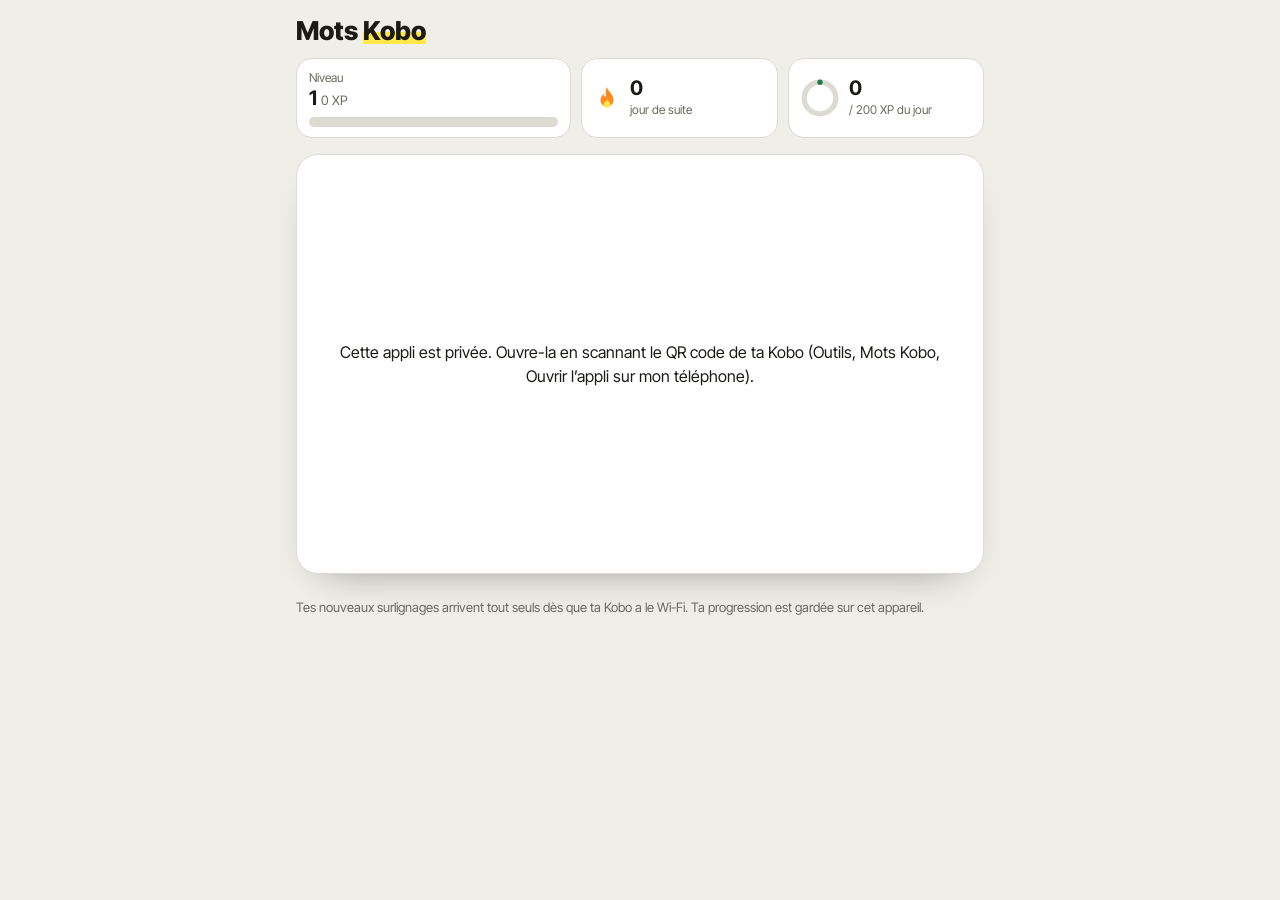
==== commit b7e5870b: "Fusion des envois de la Kobo ; la nouvelle appli passe dans app.html La Kobo renvoie sa propre index" ====
--- a/index.html
+++ b/index.html
@@ -83,41 +83,6 @@
 @keyframes fall{to{transform:translateY(105vh) rotate(540deg);opacity:.8}}
 .float{position:absolute;right:20px;top:16px;font-weight:800;color:var(--ok);animation:up .8s ease-out forwards}
 @keyframes up{from{opacity:1;transform:none}to{opacity:0;transform:translateY(-28px)}}
-.game.wide{grid-column:1/-1;min-height:96px}
-.langs{display:flex;background:var(--card);border:1px solid var(--line);border-radius:999px;padding:4px;gap:4px;margin-bottom:12px}
-.langs button{flex:1;border:0;background:none;border-radius:999px;min-height:44px;cursor:pointer;font-weight:700;font-size:15px;color:var(--soft)}
-.langs button[aria-pressed="true"]{background:var(--ink);color:var(--bg)}
-.langs small{font-weight:500;opacity:.75}
-.grades{display:grid;grid-template-columns:repeat(4,minmax(0,1fr));gap:8px;margin-top:auto}
-.grade{min-height:60px;border-radius:14px;border:1px solid var(--line);background:var(--card);cursor:pointer;font-weight:700;font-size:15px;display:grid;place-content:center;gap:2px;line-height:1.15;padding:6px 4px}
-.grade small{font-weight:500;color:var(--soft);font-size:12px}
-.grade.g1{border-color:var(--ko);color:var(--ko)}.grade.g4{border-color:var(--ok);color:var(--ok)}
-.new-tag{font-size:12px;font-weight:800;border-radius:999px;padding:2px 8px;background:var(--hl);color:#1b1a17}
-.typein{width:100%;font:700 24px Literata,serif;min-height:58px;padding:0 16px;border-radius:14px;border:2px solid var(--line);background:var(--card);color:var(--ink);text-align:center}
-.typein.ok{border-color:var(--ok)}.typein.ko{border-color:var(--ko);animation:shake .3s}
-.hint{font:700 22px/1.3 Literata,serif;letter-spacing:.14em;text-align:center;margin:0;color:var(--soft);word-break:break-word}
-.verdict{text-align:center;font-weight:700;margin:0;min-height:1.5em}
-.big-say{width:88px!important;height:88px!important;margin:6px auto 0}.big-say svg{width:34px;height:34px}
-.stats{display:grid;gap:14px}
-.panel{background:var(--card);border:1px solid var(--line);border-radius:20px;padding:16px;display:grid;gap:12px;box-shadow:var(--sh)}
-.panel h2{font:800 17px "Inter Tight";margin:0}.panel p{margin:0}
-.kpis{display:grid;grid-template-columns:repeat(3,minmax(0,1fr));gap:10px}
-.kpi b{display:block;font:800 28px/1.05 "Inter Tight";font-variant-numeric:tabular-nums}.kpi small{color:var(--soft);font-size:12px}
-.heat-wrap{overflow-x:auto}
-.heat{display:grid;grid-auto-flow:column;grid-template-rows:repeat(7,13px);grid-auto-columns:13px;gap:3px;width:max-content}
-.heat i{border-radius:3px;background:var(--line)}
-.heat i.l1{background:color-mix(in srgb,var(--hl) 35%,var(--line))}.heat i.l2{background:color-mix(in srgb,var(--hl) 70%,var(--line))}.heat i.l3{background:var(--hl)}.heat i.l4{background:#ff8a1f}.heat i.now{outline:2px solid var(--ink);outline-offset:-1px}
-.stack{display:flex;height:14px;border-radius:7px;overflow:hidden;background:var(--line)}.stack i{display:block;height:100%}
-.legend{display:flex;flex-wrap:wrap;gap:12px;font-size:13px;color:var(--soft)}.legend span::before{content:"";display:inline-block;width:10px;height:10px;border-radius:3px;margin-right:5px;background:var(--c);vertical-align:-1px}
-.fc{display:grid;grid-template-columns:repeat(7,minmax(0,1fr));gap:6px;height:120px}
-.fc div{display:flex;flex-direction:column;align-items:center;justify-content:flex-end;gap:4px;font-size:12px;color:var(--soft);min-height:0}
-.fc div i{width:100%;max-width:34px;border-radius:6px 6px 2px 2px;background:var(--ink)}.fc div:first-child i{background:var(--hl)}
-.fc div b{color:var(--ink);font-size:13px;font-variant-numeric:tabular-nums}
-.books{width:100%;border-collapse:collapse;font-size:14px}.books td{padding:7px 0;border-bottom:1px solid var(--line);vertical-align:middle}.books td.n{text-align:right;color:var(--soft);white-space:nowrap;padding-left:10px;font-variant-numeric:tabular-nums}
-.minibar{height:6px;border-radius:3px;background:var(--line);overflow:hidden;margin-top:4px}.minibar i{display:block;height:100%;background:var(--ok)}
-.code{width:100%;min-height:84px;font:12px/1.4 ui-monospace,monospace;border-radius:12px;border:1px solid var(--line);background:var(--bg);color:var(--ink);padding:10px;resize:vertical;word-break:break-all}
-.kbd{color:var(--soft);font-size:12px;text-align:center;margin:0}
-@media(max-width:420px){.grade{font-size:14px}.kpi b{font-size:24px}}
 @media(max-width:420px){.hud{grid-template-columns:1fr 1fr}.hud .pill:first-child{grid-column:1/-1}}
 @media(prefers-reduced-motion:reduce){*{animation:none!important;transition:none!important}}
 </style>
@@ -139,50 +104,30 @@
  pairs:'<svg viewBox="0 0 24 24" fill="none" stroke="currentColor" stroke-width="2"><rect x="3" y="4" width="8" height="11" rx="2"/><rect x="13" y="9" width="8" height="11" rx="2" fill="var(--hl)"/></svg>',
  gap:'<svg viewBox="0 0 24 24" fill="none" stroke="currentColor" stroke-width="2" stroke-linecap="round"><path d="M3 7h6M15 7h6M3 12h4M17 12h4M3 17h18"/><path d="M9 12h6" stroke="var(--hl)" stroke-width="4"/></svg>',
  cards:'<svg viewBox="0 0 24 24" fill="none" stroke="currentColor" stroke-width="2"><rect x="4" y="6" width="14" height="14" rx="2"/><path d="M8 3h11a2 2 0 0 1 2 2v11"/></svg>',
- pen:'<svg viewBox="0 0 24 24" fill="none" stroke="currentColor" stroke-width="2" stroke-linecap="round" stroke-linejoin="round"><path d="M4 20h4L19 9l-4-4L4 16z"/><path d="M13.5 6.5l4 4" stroke="var(--hl)" stroke-width="3"/></svg>',
- ear:'<svg viewBox="0 0 24 24" fill="none" stroke="currentColor" stroke-width="2" stroke-linecap="round"><path d="M7 9a5 5 0 0 1 10 0c0 3-3 4-3 7a3 3 0 0 1-6 .5"/><path d="M10 9.5a2 2 0 0 1 4 0" stroke="var(--hl)" stroke-width="3"/></svg>',
- chart:'<svg viewBox="0 0 24 24" fill="none" stroke="currentColor" stroke-width="2" stroke-linecap="round"><path d="M4 20V4M4 20h16"/><rect x="7" y="12" width="3" height="5" fill="currentColor"/><rect x="12" y="8" width="3" height="9" fill="var(--hl)" stroke="var(--hl)"/><rect x="17" y="5" width="2" height="12" fill="currentColor"/></svg>',
- quote:'<svg viewBox="0 0 24 24" fill="none" stroke="currentColor" stroke-width="2" stroke-linecap="round"><path d="M4 5h16v11H9l-5 4z"/><path d="M8 9h8" stroke="var(--hl)" stroke-width="3"/><path d="M8 12.5h5"/></svg>',
  list:'<svg viewBox="0 0 24 24" fill="none" stroke="currentColor" stroke-width="2" stroke-linecap="round"><path d="M8 6h13M8 12h13M8 18h13M3 6h.01M3 12h.01M3 18h.01"/></svg>',
  flame:'<svg width="26" height="26" viewBox="0 0 24 24"><path d="M12 2c1 4 6 6 6 12a6 6 0 0 1-12 0c0-3 2-5 3-6 0 2 1 3 2 3 0-3-1-6 1-9z" fill="#ff8a1f"/><path d="M12 13c1 2 3 3 3 5a3 3 0 0 1-6 0c0-1 1-2 1-3 1 1 2 0 2-2z" fill="#ffe94a"/></svg>'
 };
-const DAY=864e5,MIN=6e4,GAPS=[0,1,2,4,8,16,32],GOAL=200,NEW_DAY=15,LS='motsKobo.v2';
-let WORDS=[],ALL=[],LANG='en',PROG={},ST={xp:0,days:{},best:{},fresh:{}},offline=false,keyH=null;
+const DAY=864e5,GAPS=[0,1,2,4,8,16,32],GOAL=200,LS='motsKobo.v2';
+let WORDS=[],PROG={},ST={xp:0,days:{},best:{}},offline=false;
 const $=id=>document.getElementById(id),view=$('view');
 const esc=s=>String(s??'').replace(/[&<>"]/g,c=>({'&':'&amp;','<':'&lt;','>':'&gt;','"':'&quot;'}[c]));
 const shuffle=a=>{a=a.slice();for(let i=a.length-1;i>0;i--){const j=Math.floor(Math.random()*(i+1));[a[i],a[j]]=[a[j],a[i]]}return a};
-const ymd=t=>{const d=new Date(t);return d.getFullYear()+'-'+String(d.getMonth()+1).padStart(2,'0')+'-'+String(d.getDate()).padStart(2,'0')};
-const today=()=>ymd(Date.now());
+const today=()=>new Date().toISOString().slice(0,10);
 const fmtD=d=>{try{return new Date(d).toLocaleDateString('fr-FR',{day:'numeric',month:'short'})}catch(e){return d}};
-/* ---------- mémoire : répétition espacée (intervalle, facilité, oublis) ---------- */
-function P(w){const p=PROG[w.w];if(!p)return{s:0,e:2.5,due:0,reps:0,lapses:0,last:0};
-  if(p.s==null){const b=p.box||0;return{s:b?GAPS[b]:0,e:2.5,due:p.due||0,reps:b,lapses:0,last:0}}return p}
-const lvl=p=>!p.reps?0:p.s<1?1:p.s<3?2:p.s<7?3:p.s<21?4:p.s<60?5:6;
-const mastered=p=>p.reps>0&&p.s>=21;
-function schedule(p,g,now=Date.now()){p={...p,last:now};
-  if(g===1){p.lapses++;p.e=Math.max(1.3,p.e-.2);p.s=p.reps?Math.max(.5,p.s*.3):0;p.due=now+10*MIN;p.reps++;return p}
-  if(!p.reps||p.s<.5)p.s=[0,0,1,2,4][g];
-  else{const base=p.s+Math.max(0,(now-p.due)/DAY)/2;p.e=Math.min(3.2,Math.max(1.3,p.e+(g===2?-.15:g===4?.15:0)));p.s=g===2?base*1.2:g===3?base*p.e:base*p.e*1.3}
-  p.s=Math.min(p.s,365);p.reps++;p.due=now+p.s*DAY;return p}
-const ivl=s=>s<1?Math.max(1,Math.round(s*24))+' h':s<30?Math.round(s)+' j':s<365?Math.round(s/30)+' mois':'1 an';
+const P=w=>PROG[w.w]||{box:0,due:0};
 const mean=w=>w.i||(w.t&&w.t[0]?w.t[0][1]:'?');
 const ctxHTML=(w,blank)=>w.c?esc(w.c).replace(/&lt;&lt;(.*?)&gt;&gt;/,(m,x)=>blank?'<span class="blank">&nbsp;</span>':'<mark>'+x+'</mark>'):'<i style="color:var(--soft)">Phrase pas encore retrouvée.</i>';
 const dots=b=>'<span class="dots">'+[1,2,3,4,5,6].map(i=>'<i class="'+(i<=b?'on':'')+'"></i>').join('')+'</span>';
-function speak(t){try{const u=new SpeechSynthesisUtterance(t);u.lang=LANG==='fr'?'fr-FR':'en-GB';u.rate=.9;speechSynthesis.cancel();speechSynthesis.speak(u)}catch(e){}}
+function speak(t){try{const u=new SpeechSynthesisUtterance(t);u.lang='en-GB';u.rate=.9;speechSynthesis.cancel();speechSynthesis.speak(u)}catch(e){}}
 /* ---------- stockage : Kobo d'abord, copie locale en secours ---------- */
 function local(k,v){try{if(v===undefined)return JSON.parse(localStorage.getItem(LS+k)||'null');localStorage.setItem(LS+k,JSON.stringify(v))}catch(e){return null}}
 function setOffline(b){offline=b;$('banner').innerHTML=b?'<div class="banner">Hors connexion : tu joues avec tes mots enregistrés.</div>':''}
 const saveStats=()=>local('stats',ST);
 const send=()=>{};
-const saveProg=()=>local('prog',PROG);
-function grade(w,g){const p=P(w);if(!p.reps){ST.fresh[today()]=(ST.fresh[today()]||0)+1;saveStats()}PROG[w.w]=schedule(p,g);saveProg()}
-/* dans les jeux : une bonne réponse compte comme « Bien » si le mot était à revoir ; une erreur le fait revenir tout de suite */
-function setProg(w,good){const p=P(w),now=Date.now();if(good){if(p.due<=now)grade(w,3)}else{PROG[w.w]={...p,s:p.s*.5,due:now,last:now,lapses:p.lapses+1,e:Math.max(1.3,p.e-.1)};saveProg()}}
-function dueQueue(){const now=Date.now(),rev=WORDS.filter(w=>{const p=P(w);return p.reps&&p.due<=now}).sort((a,b)=>P(a).due-P(b).due);
-  const fresh=WORDS.filter(w=>!P(w).reps).sort((a,b)=>String(b.d||'').localeCompare(String(a.d||''))).slice(0,Math.max(0,NEW_DAY-(ST.fresh[today()]||0)));return[...rev,...fresh]}
+function setProg(w,good){const p=P(w),b=good?Math.min(p.box+1,6):0;PROG[w.w]={box:b,due:good?Date.now()+GAPS[b]*DAY:Date.now()};local('prog',PROG)}
 /* ---------- XP, niveaux, série ---------- */
 const level=xp=>Math.floor(Math.sqrt(xp/40))+1, lvlXP=l=>40*(l-1)**2;
-function streak(){let n=0;const d=new Date();if(!ST.days[today()])d.setDate(d.getDate()-1);while(ST.days[ymd(d)]){n++;d.setDate(d.getDate()-1)}return n}
+function streak(){let n=0,d=new Date();if(!ST.days[today()])d=new Date(Date.now()-DAY);while(ST.days[d.toISOString().slice(0,10)]){n++;d=new Date(d-DAY)}return n}
 function gain(n,el){const before=level(ST.xp);ST.xp+=n;ST.days[today()]=(ST.days[today()]||0)+n;saveStats();hud();
   if(el){const f=document.createElement('span');f.className='float';f.textContent='+'+n;el.appendChild(f);setTimeout(()=>f.remove(),800)}
   if(level(ST.xp)>before)confetti('Niveau '+level(ST.xp)+' !')}
@@ -194,33 +139,18 @@
    '<div class="pill">'+ICO.flame+'<div><b>'+streak()+'</b><small>jour'+(streak()>1?'s':'')+' de suite</small></div></div>'+
    '<div class="pill"><svg class="ring" viewBox="0 0 36 36"><circle cx="18" cy="18" r="15" fill="none" stroke="var(--line)" stroke-width="5"/><circle cx="18" cy="18" r="15" fill="none" stroke="var(--ok)" stroke-width="5" stroke-linecap="round" stroke-dasharray="'+(C*g)+' '+C+'" transform="rotate(-90 18 18)"/></svg><div><b>'+Math.min(dt,GOAL)+'</b><small>/ '+GOAL+' XP du jour</small></div></div>'}
 /* ---------- accueil ---------- */
-function home(){$('home').hidden=true;keyH=null;hud();const due=dueQueue().length,mast=WORDS.filter(w=>mastered(P(w))).length;
-  const tiles=[['cards','big',ICO.cards,'Révision du jour',due?'Tes mots reviennent juste avant que tu les oublies. Quelques minutes suffisent.':'Tout est à jour. Reviens demain, ou joue pour le plaisir.',due?due+' à revoir':'À jour'],
-   ['flash','',ICO.bolt,'Défi éclair','60 secondes, un max de bonnes réponses.',ST.best.flash?'Record '+ST.best.flash:''],
+function home(){$('home').hidden=true;hud();const due=WORDS.filter(w=>P(w).due<=Date.now()).length;
+  const tiles=[['flash','big',ICO.bolt,'Défi éclair','60 secondes, un max de bonnes réponses. Les séries font monter le multiplicateur.',ST.best.flash?'Record '+ST.best.flash:''],
    ['pairs','',ICO.pairs,'Paires','Associe 5 mots à leur traduction, le plus vite possible.',ST.best.pairs?'Record '+ST.best.pairs+' s':''],
    ['cloze','',ICO.gap,'Phrase à trous','Retrouve le mot dans la phrase de ton livre.',''],
-   ['write','',ICO.pen,'Écris-le',(LANG==='fr'?'Retrouve le mot à partir de sa définition et tape-le.':'Retrouve le mot anglais et tape-le, sans aide.'),''],
-   ...('speechSynthesis' in window?[['dict','',ICO.ear,'Dictée','Écoute le mot, écris-le sans faute.','']]:[]),
-   ['stats','',ICO.chart,'Progrès','Ton calendrier, tes mots maîtrisés et la suite.',mast?mast+' maîtrisé'+(mast>1?'s':''):''],
-   ['list','',ICO.list,'Mes mots',WORDS.length+' mots '+(LANG==='fr'?'français':'anglais')+' de tes livres, avec recherche.',''],
-   ['notes','',ICO.quote,'Mes annotations','Tous tes passages surlignés et tes notes, livre par livre.','']];
-  if(tiles.filter(t=>!t[1]).length%2)tiles[tiles.length-1][1]='wide';
-  const nEn=ALL.filter(w=>w._l==='en').length,nFr=ALL.length-nEn;
-  view.innerHTML=(nEn&&nFr?'<div class="langs" role="group" aria-label="Langue des mots"><button data-l="en" aria-pressed="'+(LANG==='en')+'">Anglais <small>'+nEn+'</small></button><button data-l="fr" aria-pressed="'+(LANG==='fr')+'">Français <small>'+nFr+'</small></button></div>':'')+'<div class="games">'+tiles.map(t=>'<button class="game '+t[1]+'" data-g="'+t[0]+'">'+t[2]+'<b>'+t[3]+'</b><small>'+t[4]+'</small>'+(t[5]?'<span class="tag">'+t[5]+'</span>':'')+'</button>').join('')+'</div>';
-  view.querySelectorAll('.game').forEach(b=>b.onclick=()=>GAMES[b.dataset.g]());
-  view.querySelectorAll('.langs button').forEach(b=>b.onclick=()=>{setLang(b.dataset.l);home()});}
-/* ---------- deux listes : anglais et français ---------- */
-const FRW=new Set('le la les un une des du de et est que qui dans pour pas ne il elle je nous vous ils elles sur au aux avec ce cette ces son sa ses mais comme tout était avait sont été lui leur où'.split(' '));
-const ENW=new Set('the an and is was that which in for not he she it i we you they at with this his her but as all were had are been of to from by would there their what'.split(' '));
-function langOf(t){const ws=String(t).toLowerCase().match(/[a-zàâçéèêëîïôûùüÿœ’']+/g)||[];let f=0,e=0;for(const w of ws){if(FRW.has(w))f++;if(ENW.has(w))e++}if(/[àâçéèêëîïôûùœ]/.test(t))f+=.5;return f>e?'fr':e>f?'en':''}
-function tagLangs(ws){const byBook={};for(const w of ws)(byBook[w.b]=byBook[w.b]||[]).push(String(w.c||'').replace(/<<|>>/g,''));
-  const bl={};for(const[b,cs]of Object.entries(byBook))bl[b]=langOf(cs.join(' '));
-  for(const w of ws){const l=String(w.l||w.lang||'').slice(0,2).toLowerCase();w._l=l==='fr'||l==='en'?l:bl[w.b]||langOf(w.w)||'en'}return ws}
-function setLang(l){LANG=l==='fr'?'fr':'en';local('lang',LANG);WORDS=ALL.filter(w=>w._l===LANG);if(!WORDS.length&&ALL.length){LANG=ALL[0]._l;WORDS=ALL.filter(w=>w._l===LANG)}}
-function inGame(){$('home').hidden=false;keyH=null;try{window.scrollTo(0,0)}catch(e){}}
+   ['cards','',ICO.cards,'Fiches','Révision espacée : les mots ratés reviennent plus souvent.',due?due+' à revoir':''],
+   ['list','',ICO.list,'Mes mots',WORDS.length+' mots de tes livres, avec recherche.','']];
+  view.innerHTML='<div class="games">'+tiles.map(t=>'<button class="game '+t[1]+'" data-g="'+t[0]+'">'+t[2]+'<b>'+t[3]+'</b><small>'+t[4]+'</small>'+(t[5]?'<span class="tag">'+t[5]+'</span>':'')+'</button>').join('')+'</div>';
+  view.querySelectorAll('.game').forEach(b=>b.onclick=()=>GAMES[b.dataset.g]());}
+function inGame(){$('home').hidden=false;try{window.scrollTo(0,0)}catch(e){}}
 $('home').onclick=()=>{stopTimers();home()};
 let timers=[];const stopTimers=()=>{timers.forEach(clearInterval);timers=[]};
-const weak=()=>{const a=shuffle(WORDS);a.sort((x,y)=>lvl(P(x))-lvl(P(y)));return a};
+const weak=()=>{const a=shuffle(WORDS);a.sort((x,y)=>P(x).box-P(y).box);return a};
 const pick=(n=15)=>{const a=weak();return a[Math.floor(Math.random()*Math.min(n,a.length))]};
 function backHTML(w){return '<div class="back"><p class="ici"><small>Sens ici</small>'+esc(mean(w))+'</p>'+(w.t&&w.t.length?'<ul class="senses">'+w.t.map(t=>'<li><i>'+esc(t[0])+'</i> · '+esc(t[1])+'</li>').join('')+'</ul>':'')+'</div>'}
 /* ---------- Défi éclair ---------- */
@@ -228,7 +158,7 @@
   const mult=()=>combo>=6?3:combo>=3?2:1;
   function q(){cur=pick(25);const dir=Math.random()<.6?'en':'fr';const others=shuffle(WORDS.filter(x=>x.w.toLowerCase()!==cur.w.toLowerCase()&&mean(x)!==mean(cur))).slice(0,3);const opts=shuffle([cur,...others]);
     view.innerHTML='<div class="card"><div class="timer"><i id="tb" style="width:'+(left/60*100)+'%"></i></div><div class="meta"><span id="tl">'+left+' s</span><span>'+(mult()>1?'<span class="combo">x'+mult()+'</span> ':'')+'<b id="sc">'+score+'</b> pts</span></div>'+
-     (dir==='en'?'<p class="word">'+esc(cur.w)+'</p><p class="ctx" style="color:var(--soft);font-size:15px">Quel est le sens ?</p>':'<p class="fr-q">'+esc(mean(cur))+'</p><p class="ctx" style="color:var(--soft);font-size:15px">'+(LANG==='fr'?'Quel mot ?':'Quel mot anglais ?')+'</p>')+
+     (dir==='en'?'<p class="word">'+esc(cur.w)+'</p><p class="ctx" style="color:var(--soft);font-size:15px">Quel est le sens ?</p>':'<p class="fr-q">'+esc(mean(cur))+'</p><p class="ctx" style="color:var(--soft);font-size:15px">Quel mot anglais ?</p>')+
      '<div class="opts">'+opts.map((o,i)=>'<button class="opt" data-i="'+i+'">'+esc(dir==='en'?mean(o):o.w)+'</button>').join('')+'</div></div>';
     view.querySelectorAll('.opt').forEach(b=>b.onclick=()=>{if(view.querySelector('.opt.right'))return;const good=opts[+b.dataset.i]===cur;
       view.querySelectorAll('.opt').forEach(x=>{if(opts[+x.dataset.i]===cur)x.classList.add('right')});
@@ -259,95 +189,30 @@
 /* ---------- Phrase à trous ---------- */
 function cloze(){inGame();const pool=weak().filter(w=>w.c);if(pool.length<4)return list();const w=pool[Math.floor(Math.random()*Math.min(12,pool.length))];
   const others=shuffle(pool.filter(x=>x.w.toLowerCase()!==w.w.toLowerCase())).slice(0,3),opts=shuffle([w,...others]);
-  view.innerHTML='<div class="card"><div class="meta"><span>'+esc(w.b)+'</span>'+dots(lvl(P(w)))+'</div><p class="ici"><small>Quel mot manque ? Indice : '+esc(mean(w))+'</small></p><p class="ctx" id="cx">'+ctxHTML(w,true)+'</p><div class="opts">'+opts.map((o,i)=>'<button class="opt" data-i="'+i+'">'+esc(o.w)+'</button>').join('')+'</div><div id="af"></div></div>';
+  view.innerHTML='<div class="card"><div class="meta"><span>'+esc(w.b)+'</span>'+dots(P(w).box)+'</div><p class="ici"><small>Quel mot manque ? Indice : '+esc(mean(w))+'</small></p><p class="ctx" id="cx">'+ctxHTML(w,true)+'</p><div class="opts">'+opts.map((o,i)=>'<button class="opt" data-i="'+i+'">'+esc(o.w)+'</button>').join('')+'</div><div id="af"></div></div>';
   view.querySelectorAll('.opt').forEach(b=>b.onclick=()=>{if(view.querySelector('.opt.right'))return;const good=opts[+b.dataset.i]===w;
     view.querySelectorAll('.opt').forEach(x=>{if(opts[+x.dataset.i]===w)x.classList.add('right')});if(!good)b.classList.add('wrong');else gain(10,view.querySelector('.card'));
     setProg(w,good);$('cx').innerHTML=ctxHTML(w);speak(w.w);
     $('af').innerHTML=backHTML(w)+'<div class="row" style="margin-top:12px"><button class="btn main" id="nx">Suivante</button></div>';$('nx').onclick=cloze})}
 /* ---------- Fiches (révision espacée) ---------- */
 let queue=[];
-function cards(){inGame();queue=dueQueue();card()}
+function cards(){inGame();queue=shuffle(WORDS.filter(w=>P(w).due<=Date.now())).sort((a,b)=>P(a).box-P(b).box);card()}
 function card(flipped){
-  if(!queue.length){view.innerHTML='<div class="card center"><p class="big-n">✓</p><p>Tout est revu pour aujourd’hui.</p><p style="color:var(--soft);margin:0">'+nextDue()+'</p><div class="row"><button class="btn" id="hm">Accueil</button><button class="btn main" id="mo">10 fiches de plus</button></div></div>';$('hm').onclick=home;$('mo').onclick=()=>{queue=weak().slice(0,10);card()};return}
-  const w=queue[0],p=P(w);
-  view.innerHTML='<div class="card"><div class="meta"><span>'+esc(w.b)+' · '+fmtD(w.d)+'</span>'+(p.reps?dots(lvl(p)):'<span class="new-tag">Nouveau</span>')+'</div><p class="word">'+esc(w.w)+' <button class="say" aria-label="Écouter">'+ICO.say+'</button></p><p class="ctx">'+ctxHTML(w)+'</p>'+
-   (flipped?backHTML(w)+'<div class="grades">'+[[1,'Encore'],[2,'Difficile'],[3,'Bien'],[4,'Facile']].map(([g,t])=>'<button class="grade g'+g+'" data-g="'+g+'">'+t+'<small>'+(g===1?'10 min':ivl(schedule(p,g).s))+'</small></button>').join('')+'</div><p class="kbd">Clavier : 1 à 4</p>':'<div class="row"><button class="btn main" id="sh">Voir la traduction</button></div><p class="kbd">Clavier : espace</p>')+
+  if(!queue.length){view.innerHTML='<div class="card center"><p class="big-n">✓</p><p>Tout est revu pour aujourd’hui.</p><div class="row"><button class="btn" id="hm">Accueil</button><button class="btn main" id="mo">10 fiches de plus</button></div></div>';$('hm').onclick=home;$('mo').onclick=()=>{queue=weak().slice(0,10);card()};return}
+  const w=queue[0];
+  view.innerHTML='<div class="card"><div class="meta"><span>'+esc(w.b)+' · '+fmtD(w.d)+'</span>'+dots(P(w).box)+'</div><p class="word">'+esc(w.w)+' <button class="say" aria-label="Écouter">'+ICO.say+'</button></p><p class="ctx">'+ctxHTML(w)+'</p>'+
+   (flipped?backHTML(w)+'<div class="row"><button class="btn bad" id="no">Je ne savais pas</button><button class="btn good" id="yes">Je savais</button></div>':'<div class="row"><button class="btn main" id="sh">Voir la traduction</button></div>')+
    '<small style="color:var(--soft)">'+queue.length+' fiche'+(queue.length>1?'s':'')+'</small></div>';
   view.querySelector('.say').onclick=()=>speak(w.w);
-  if(!flipped){$('sh').onclick=()=>card(true);keyH=e=>{if(e.key===' '||e.key==='Enter'){e.preventDefault();card(true)}};return}
-  const go=g=>{grade(w,g);gain(g===1?1:5,view.querySelector('.card'));queue.shift();if(g===1)queue.splice(Math.min(queue.length,3),0,w);card()};
-  view.querySelectorAll('.grade').forEach(b=>b.onclick=()=>go(+b.dataset.g));
-  keyH=e=>{if(/^[1-4]$/.test(e.key))go(+e.key)}}
-function nextDue(){const ds=WORDS.map(P).filter(p=>p.reps&&p.due>Date.now()).map(p=>p.due);if(!ds.length)return'';const t=Math.min(...ds),h=(t-Date.now())/36e5;
-  return'Prochaine fiche '+(h<1?'dans moins d’une heure':h<24?'dans '+Math.round(h)+' h':'le '+new Date(t).toLocaleDateString('fr-FR',{weekday:'long',day:'numeric',month:'long'}))+'.'}
-/* ---------- Écris-le et Dictée ---------- */
-const norm=s=>String(s).toLowerCase().normalize('NFD').replace(/[̀-ͯ]/g,'').replace(/[’']/g,"'").replace(/[^a-z0-9']+/g,' ').trim();
-function lev(a,b){let r=Array.from({length:b.length+1},(_,j)=>j);for(let i=1;i<=a.length;i++){const n=[i];for(let j=1;j<=b.length;j++)n[j]=Math.min(r[j]+1,n[j-1]+1,r[j-1]+(a[i-1]===b[j-1]?0:1));r=n}return r[b.length]}
-const bare=s=>s.replace(/^to /,'');
-function check(input,w){const a=bare(norm(input)),b=bare(norm(w.w));if(!a)return 0;if(a===b)return 2;return b.length>4&&lev(a,b)<=1?1:0}
-function typeGame(mode){inGame();const dict=mode==='dict',pool=weak(),w=pool[Math.floor(Math.random()*Math.min(15,pool.length))];let shown=0,tries=0,done=false;
-  const letters=[...w.w],nL=letters.filter(c=>/\p{L}/u.test(c)).length;
-  const mask=()=>{let k=0;return letters.map(c=>/\p{L}/u.test(c)?(k++<shown?c:'_'):c).join(' ')};
-  view.innerHTML='<div class="card"><div class="meta"><span>'+(dict?'Dictée':'Écris-le')+' · '+esc(w.b)+'</span>'+dots(lvl(P(w)))+'</div>'+
-   (dict?'<button class="say big-say" id="sp" aria-label="Réécouter le mot">'+ICO.say+'</button><p class="ici center"><small>Écoute, puis écris le mot</small></p>':'<p class="fr-q">'+esc(mean(w))+'</p><p class="ctx">'+ctxHTML(w,true)+'</p>')+
-   '<p class="hint" id="hn" aria-label="'+nL+' lettres">'+esc(mask())+'</p><form id="fm"><input class="typein" id="in" autocomplete="off" autocapitalize="off" autocorrect="off" spellcheck="false" aria-label="Ta réponse" enterkeyhint="done"></form><p class="verdict" id="vd" aria-live="polite"></p><div id="af"></div>'+
-   '<div class="row" id="ctl"><button class="btn" id="hb" type="button">Une lettre</button><button class="btn main" id="ok" type="button">Valider</button></div></div>';
-  const inp=$('in'),vd=$('vd'),cardEl=view.querySelector('.card');
-  if(dict){const s=()=>speak(w.w);$('sp').onclick=s;setTimeout(s,300)}
-  setTimeout(()=>{try{inp.focus()}catch(e){}},60);
-  $('hb').onclick=()=>{if(done)return;shown++;$('hn').textContent=mask();if(shown>=nL)finish(0);else inp.focus()};
-  function finish(r){done=true;inp.disabled=true;inp.classList.remove('ko');inp.classList.add(r?'ok':'ko');if(!r)inp.value=w.w;
-    vd.textContent=r===2?'Exact !':r===1?'Presque ! Ça s’écrit « '+w.w+' »':'C’était « '+w.w+' »';vd.style.color=r?'var(--ok)':'var(--ko)';
-    const pts=r?Math.max(2,(dict?15:12)-shown*3-tries*3):0;if(pts)gain(pts,cardEl);setProg(w,r>0);speak(w.w);
-    $('ctl').hidden=true;$('af').innerHTML=(dict||w.c?'<p class="ctx" style="margin-bottom:10px">'+ctxHTML(w)+'</p>':'')+backHTML(w)+'<div class="row" style="margin-top:12px"><button class="btn main" id="nx">Suivant</button></div>';
-    $('nx').onclick=()=>typeGame(mode);keyH=e=>{if(e.key==='Enter'){e.preventDefault();typeGame(mode)}};try{$('nx').focus()}catch(e){}}
-  $('fm').onsubmit=e=>{e.preventDefault();if(done||!inp.value.trim())return;const r=check(inp.value,w);if(r)return finish(r);
-    tries++;inp.classList.remove('ko');void inp.offsetWidth;inp.classList.add('ko');if(tries>=3)return finish(0);vd.style.color='var(--ko)';vd.textContent=tries===1?'Pas tout à fait, réessaie.':'Encore raté. Une lettre peut t’aider.'};
-  $('ok').onclick=()=>$('fm').requestSubmit()}
-/* ---------- Progrès ---------- */
-function stats(){inGame();const ps=WORDS.map(P),n=WORDS.length||1,news=ps.filter(p=>!p.reps).length,mast=ps.filter(mastered).length,learn=WORDS.length-news-mast;
-  const dayEnd=i=>{const d=new Date();d.setHours(23,59,59,999);d.setDate(d.getDate()+i);return d.getTime()};
-  const fc=[...Array(7)].map((_,i)=>({n:ps.filter(p=>p.reps&&p.due<=dayEnd(i)&&(i===0||p.due>dayEnd(i-1))).length,l:i?new Date(dayEnd(i)).toLocaleDateString('fr-FR',{weekday:'short'}).replace('.',''):'auj.'}));
-  const fmax=Math.max(1,...fc.map(f=>f.n));
-  const start=new Date();start.setHours(12,0,0,0);start.setDate(start.getDate()-((start.getDay()+6)%7)-7*19);
-  const cells=[];for(const d=new Date(start);d<=new Date();d.setDate(d.getDate()+1)){const k=ymd(d),x=ST.days[k]||0;cells.push('<i class="'+(x?x<30?'l1':x<100?'l2':x<GOAL?'l3':'l4':'')+(k===today()?' now':'')+'" title="'+fmtD(k)+' · '+x+' XP"></i>')}
-  const active=Object.values(ST.days).filter(Boolean).length;
-  const books=Object.entries(WORDS.reduce((m,w,i)=>{const b=w.b||'Sans titre';(m[b]=m[b]||{n:0,m:0}).n++;if(mastered(ps[i]))m[b].m++;return m},{})).sort((a,b)=>b[1].n-a[1].n).slice(0,8);
-  const hard=WORDS.map((w,i)=>[w,ps[i]]).filter(x=>x[1].lapses>0).sort((a,b)=>b[1].lapses-a[1].lapses).slice(0,5);
-  const pc=x=>(x/n*100).toFixed(1)+'%';
-  view.innerHTML='<div class="stats">'+
-   '<section class="panel"><h2>Ta mémoire</h2><div class="kpis"><div class="kpi"><b>'+mast+'</b><small>maîtrisés (3 semaines et plus)</small></div><div class="kpi"><b>'+learn+'</b><small>en cours</small></div><div class="kpi"><b>'+news+'</b><small>jamais vus</small></div></div>'+
-   '<div class="stack" role="img" aria-label="'+mast+' maîtrisés, '+learn+' en cours, '+news+' nouveaux"><i style="width:'+pc(mast)+';background:var(--ok)"></i><i style="width:'+pc(learn)+';background:var(--hl)"></i></div>'+
-   '<div class="legend"><span style="--c:var(--ok)">Maîtrisés</span><span style="--c:var(--hl)">En cours</span><span style="--c:var(--line)">Nouveaux</span></div></section>'+
-   '<section class="panel"><h2>Révisions des 7 prochains jours</h2><div class="fc">'+fc.map(f=>'<div><b>'+f.n+'</b><i style="height:'+Math.max(2,f.n/fmax*80)+'px"></i>'+esc(f.l)+'</div>').join('')+'</div><p style="color:var(--soft);font-size:13px">Plus 15 nouveaux mots par jour au maximum, pris parmi tes derniers surlignages.</p></section>'+
-   '<section class="panel"><h2>Ton calendrier</h2><div class="heat-wrap"><div class="heat">'+cells.join('')+'</div></div><p style="color:var(--soft);font-size:13px">'+active+' jour'+(active>1?'s':'')+' de jeu · '+ST.xp+' XP au total · série actuelle '+streak()+' j</p></section>'+
-   (books.length?'<section class="panel"><h2>Par livre</h2><table class="books">'+books.map(([b,v])=>'<tr><td>'+esc(b)+'<div class="minibar"><i style="width:'+(v.m/v.n*100)+'%"></i></div></td><td class="n">'+v.m+' / '+v.n+'</td></tr>').join('')+'</table></section>':'')+
-   (hard.length?'<section class="panel"><h2>Tes mots les plus coriaces</h2><ul class="missed">'+hard.map(([w,p])=>'<li><b>'+esc(w.w)+'</b> · '+esc(mean(w))+' <span style="color:var(--soft)">· oublié '+p.lapses+' fois</span></li>').join('')+'</ul><div class="row"><button class="btn main" id="drill">Réviser ces mots</button></div></section>':'')+
-   '<section class="panel"><h2>Sauvegarde</h2><p style="color:var(--soft);font-size:14px">Ta progression reste sur cet appareil. Copie ce code pour la garder en lieu sûr ou la reprendre sur un autre téléphone.</p><div class="row"><button class="btn" id="cp">Copier mon code</button><button class="btn" id="im">Coller un code</button></div><textarea class="code" id="cd" hidden aria-label="Code de sauvegarde"></textarea><p class="verdict" id="bk" aria-live="polite"></p></section>'+
-   '</div>';
-  const dr=$('drill');if(dr)dr.onclick=()=>{inGame();queue=hard.map(x=>x[0]);card()};
-  const cd=$('cd'),bk=$('bk');
-  $('cp').onclick=async()=>{const code=await exportCode();cd.hidden=false;cd.value=code;cd.readOnly=true;
-    try{await navigator.clipboard.writeText(code);bk.style.color='var(--ok)';bk.textContent='Code copié. Colle-le dans tes notes.'}catch(e){cd.select();bk.style.color='var(--soft)';bk.textContent='Sélectionne le code et copie-le.'}};
-  $('im').onclick=()=>{if(cd.hidden||cd.readOnly){cd.hidden=false;cd.readOnly=false;cd.value='';cd.placeholder='Colle ici ton code MK1…';cd.focus();$('im').textContent='Importer ce code';return}
-    importCode(cd.value.trim()).then(k=>{bk.style.color='var(--ok)';bk.textContent='Progression fusionnée : '+k+' mot'+(k>1?'s':'')+' mis à jour.';hud();setTimeout(()=>{if(document.getElementById('bk')===bk)stats()},1400)}).catch(()=>{bk.style.color='var(--ko)';bk.textContent='Ce code ne fonctionne pas. Vérifie qu’il est complet.'})}}
-const gz=async(u8,mode)=>new Uint8Array(await new Response(new Blob([u8]).stream().pipeThrough(mode?new CompressionStream('gzip'):new DecompressionStream('gzip'))).arrayBuffer());
-async function exportCode(){const raw=enc.encode(JSON.stringify({v:1,prog:PROG,st:ST}));let b=raw,z='0';try{b=await gz(raw,1);z='1'}catch(e){}
-  let s='';for(let i=0;i<b.length;i+=8192)s+=String.fromCharCode(...b.subarray(i,i+8192));return'MK1'+z+'.'+btoa(s)}
-async function importCode(code){const m=code.match(/^MK1([01])\.([A-Za-z0-9+/=\s]+)$/);if(!m)throw 0;let b=b64(m[2].replace(/\s/g,''));if(m[1]==='1')b=await gz(b,0);
-  const d=JSON.parse(new TextDecoder().decode(b));if(!d||d.v!==1)throw 0;let k=0;
-  for(const[w,p]of Object.entries(obj(d.prog))){const mine=PROG[w];if(!mine||(p.last||0)>(mine.last||0)||(mine.s==null&&p.s!=null)){PROG[w]=p;k++}}
-  const s=obj(d.st);ST.xp=Math.max(ST.xp,s.xp||0);for(const[x,v]of Object.entries(obj(s.days)))ST.days[x]=Math.max(ST.days[x]||0,v);
-  for(const[x,v]of Object.entries(obj(s.fresh)))ST.fresh[x]=Math.max(ST.fresh[x]||0,v);const bs=obj(s.best);
-  if(bs.flash)ST.best.flash=Math.max(ST.best.flash||0,bs.flash);if(bs.pairs)ST.best.pairs=Math.min(ST.best.pairs||1e9,bs.pairs);
-  saveProg();saveStats();return k}
+  if(!flipped){$('sh').onclick=()=>card(true);return}
+  $('yes').onclick=()=>{setProg(w,true);gain(5,view.querySelector('.card'));queue.shift();card()};
+  $('no').onclick=()=>{setProg(w,false);queue.push(queue.shift());card()}}
 /* ---------- Liste ---------- */
 function list(){inGame();view.innerHTML='<input class="search" id="q" type="search" placeholder="Chercher un mot ou une traduction"><div id="it"></div>';
   const draw=s=>{s=s.toLowerCase();const r=WORDS.filter(w=>!s||(w.w+' '+mean(w)+' '+(w.t||[]).map(t=>t[1]).join(' ')).toLowerCase().includes(s));
-    $('it').innerHTML=r.map(w=>'<details class="item"><summary><b>'+esc(w.w)+'</b><span>'+esc(mean(w))+'<br>'+dots(lvl(P(w)))+'</span></summary><p class="ctx" style="margin:10px 0">'+ctxHTML(w)+'</p>'+backHTML(w)+'<p class="meta">'+esc(w.b)+' · '+fmtD(w.d)+'</p></details>').join('')||'<p style="color:var(--soft)">Aucun mot.</p>'};
+    $('it').innerHTML=r.map(w=>'<details class="item"><summary><b>'+esc(w.w)+'</b><span>'+esc(mean(w))+'<br>'+dots(P(w).box)+'</span></summary><p class="ctx" style="margin:10px 0">'+ctxHTML(w)+'</p>'+backHTML(w)+'<p class="meta">'+esc(w.b)+' · '+fmtD(w.d)+'</p></details>').join('')||'<p style="color:var(--soft)">Aucun mot.</p>'};
   $('q').oninput=e=>draw(e.target.value);draw('')}
-const GAMES={flash,pairs,cloze,cards,list,stats,notes:()=>{location.href='annotations.html'},write:()=>typeGame('write'),dict:()=>typeGame('dict')};
-document.addEventListener('keydown',e=>{const t=e.target&&e.target.tagName;if(keyH&&t!=='INPUT'&&t!=='TEXTAREA'&&!e.metaKey&&!e.ctrlKey)keyH(e)});
+const GAMES={flash,pairs,cloze,cards,list};
 /* ---------- démarrage ---------- */
 const obj=x=>x&&!Array.isArray(x)&&typeof x==='object'?x:{};
 function source(){const h=location.hostname,m=h.match(/^([^.]+)\.github\.io$/i),repo=location.pathname.split('/').filter(Boolean)[0];
@@ -365,26 +230,21 @@
   const n=Math.ceil(C.length/32),ks=await Promise.all(Array.from({length:n},(_,i)=>hmac(Ke,cat(N,new Uint8Array([i>>>24&255,i>>>16&255,i>>>8&255,i&255])))));
   const P=new Uint8Array(C.length);for(let i=0;i<C.length;i++)P[i]=C[i]^ks[i>>5][i&31];
   const txt=P[0]===0x1f&&P[1]===0x8b?await new Response(new Blob([P]).stream().pipeThrough(new DecompressionStream('gzip'))).text():new TextDecoder().decode(P);return JSON.parse(txt)}
-let badKey=false,why='',boxInfo='';
-async function fetchWords(){const key=getKey();if(!key){badKey=true;why='nokey';throw 0}
+let badKey=false;
+async function fetchWords(){const key=getKey();if(!key){badKey=true;throw 0}
   const u=source(),api=u.startsWith('http');let r=await fetch(u+(api?'?t='+Date.now():''),{cache:'no-store',headers:api?{Accept:'application/vnd.github.raw+json'}:{}});
   if(!r.ok)r=await fetch('words.enc?t='+Date.now(),{cache:'no-store'});if(!r.ok)throw 0;
-  const box=await r.json();boxInfo='clé de '+key.length+' caractères · fichier de '+Math.round((box.c||'').length*3/4/1024)+' Ko';
-  try{const d=await decrypt(box,key);local('key',key);return d}catch(e){badKey=true;why=e&&e.message==='cle'?'mac':'decode:'+(e&&(e.name||e.message)||e);throw e}}
-function privateMsg(){
-  if(why==='nokey')return'Il manque ta clé dans l’adresse de la page. Ouvre l’appli en scannant le QR code de ta Kobo (Outils, Mots Kobo, Ouvrir l’appli sur mon téléphone). Depuis l’icône de l’écran d’accueil, la clé n’est pas transmise la première fois.';
-  if(why==='mac')return'Ta clé ne correspond pas aux mots envoyés par ta Kobo : la Kobo a sans doute changé de clé sans renvoyer tes mots. Rouvre le menu Mots Kobo sur la liseuse pour relancer un envoi, puis scanne à nouveau le QR code.<br><small style="color:var(--soft)">Diagnostic : clé refusée · '+esc(boxInfo)+'</small>';
-  return'Tes mots n’ont pas pu être déchiffrés sur ce téléphone.<br><small style="color:var(--soft)">Diagnostic : '+esc(why)+' · '+esc(boxInfo)+'</small>'}
+  const box=await r.json();try{const d=await decrypt(box,key);local('key',key);return d}catch(e){badKey=true;throw e}}
 let lastCount=(local('words')||[]).length;
 async function load(quiet){
-  PROG=obj(local('prog'));const ls=obj(local('stats'));ST={xp:ls.xp||0,days:obj(ls.days),best:obj(ls.best),fresh:obj(ls.fresh)};
+  PROG=obj(local('prog'));const ls=obj(local('stats'));ST={xp:ls.xp||0,days:obj(ls.days),best:obj(ls.best)};
   badKey=false;try{const d=await fetchWords();const ws=(d.words||[]).filter(w=>w&&w.w);if(!ws.length&&WORDS.length)throw 0;
-    const added=lastCount&&ws.length>lastCount?ws.length-lastCount:0;ALL=tagLangs(ws);setLang(local('lang')||LANG);lastCount=ws.length;local('words',ws);setOffline(false);
+    const added=lastCount&&ws.length>lastCount?ws.length-lastCount:0;WORDS=ws;lastCount=ws.length;local('words',WORDS);setOffline(false);
     if(d.updated)$('foot').textContent='Mots mis à jour le '+new Date(d.updated).toLocaleString('fr-FR',{day:'numeric',month:'long',hour:'2-digit',minute:'2-digit'})+' depuis ta Kobo. Ta progression est gardée sur cet appareil.';
     if(added)confetti(added+' nouveau'+(added>1?'x':'')+' mot'+(added>1?'s':'')+' !')}
-  catch(e){if(!ALL.length&&!badKey){ALL=tagLangs(local('words')||[]);setLang(local('lang')||LANG);lastCount=ALL.length}if(!badKey||WORDS.length)setOffline(true)}
+  catch(e){if(!WORDS.length&&!badKey){WORDS=local('words')||[];lastCount=WORDS.length}if(!badKey||WORDS.length)setOffline(true)}
   if(quiet&&!$('home').hidden)return;
-  if(!WORDS.length){view.innerHTML='<div class="card center"><p style="margin:auto">'+(badKey?privateMsg():'Tes mots arrivent : la toute première fois, GitHub met une minute à tout mettre en ligne. Rouvre l’appli dans un instant.')+'</p></div>';hud();return}
+  if(!WORDS.length){view.innerHTML='<div class="card center"><p style="margin:auto">'+(badKey?'Cette appli est privée. Ouvre-la en scannant le QR code de ta Kobo (Outils, Mots Kobo, Ouvrir l’appli sur mon téléphone).':'Tes mots arrivent : la toute première fois, GitHub met une minute à tout mettre en ligne. Rouvre l’appli dans un instant.')+'</p></div>';hud();return}
   home()}
 document.addEventListener('visibilitychange',()=>{if(document.visibilityState==='visible')load(true)});
 if('serviceWorker' in navigator){try{navigator.serviceWorker.register('sw.js').catch(()=>{})}catch(e){}}
